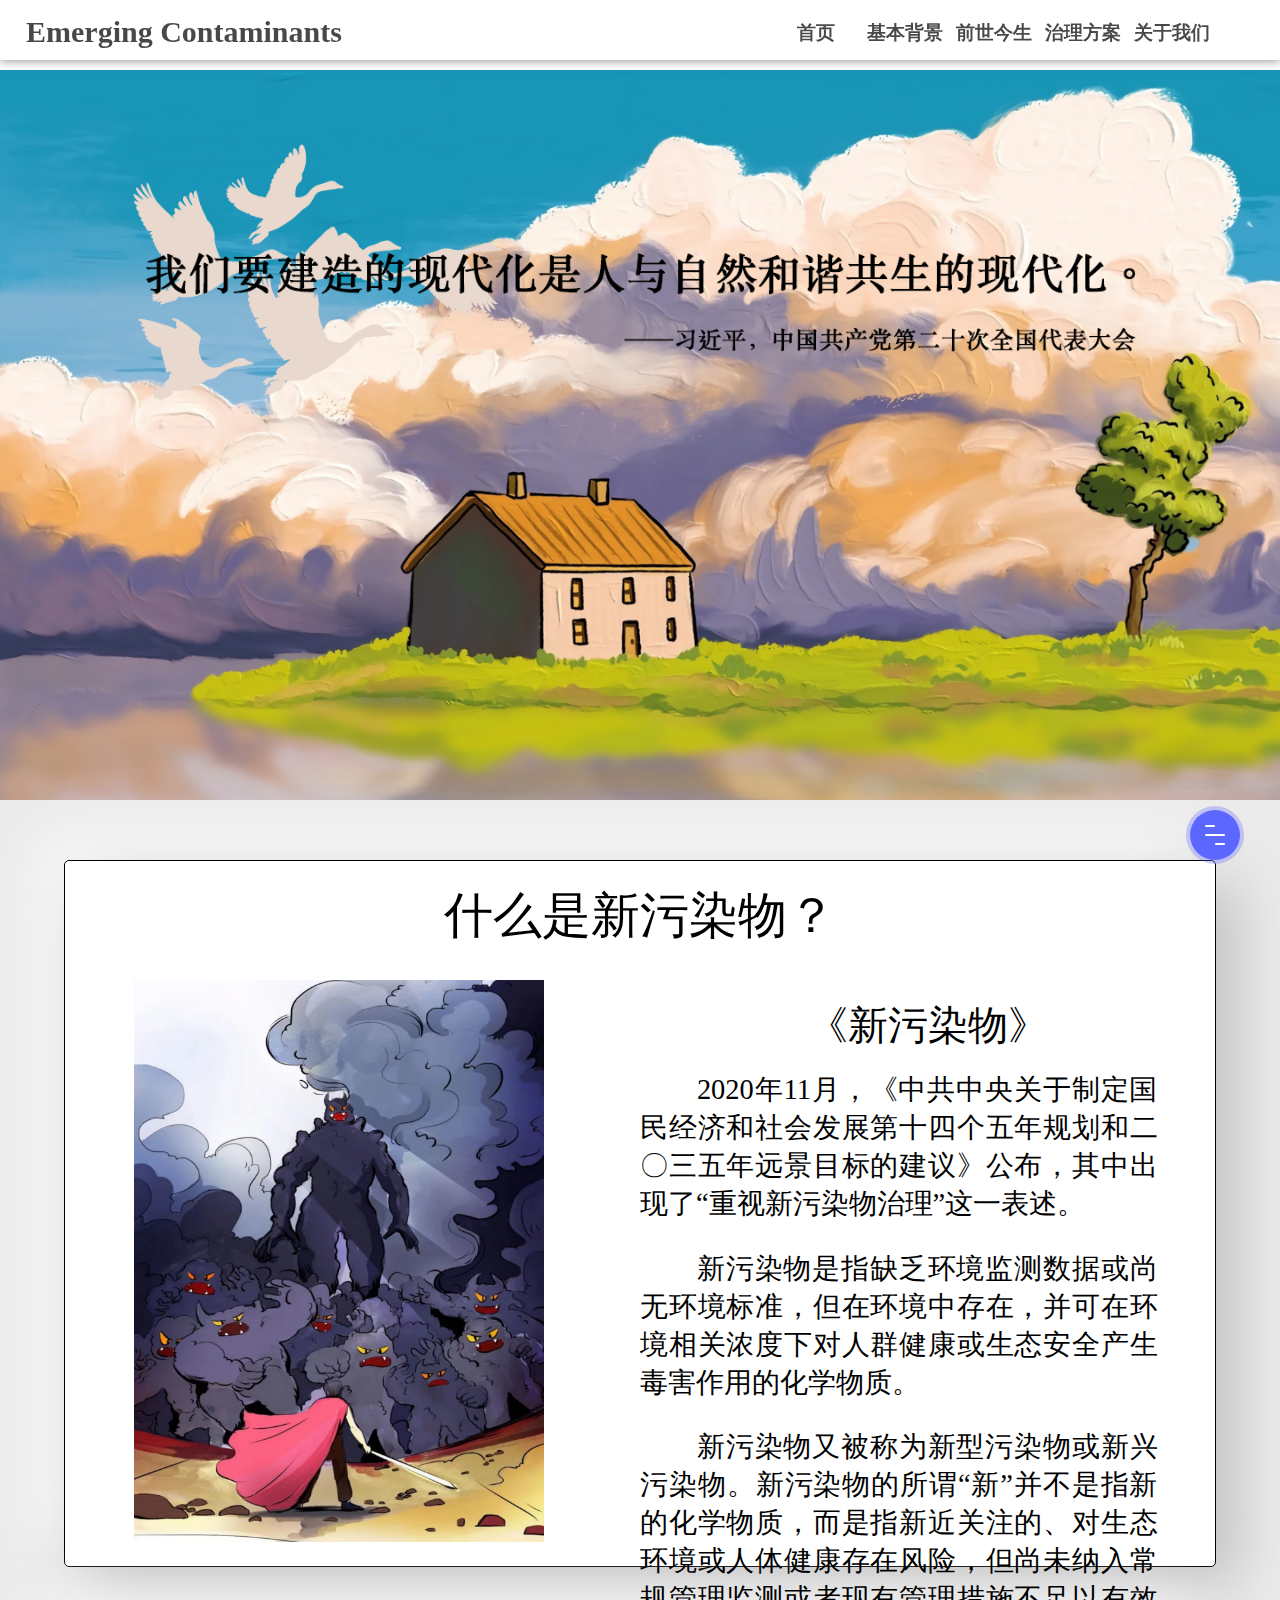
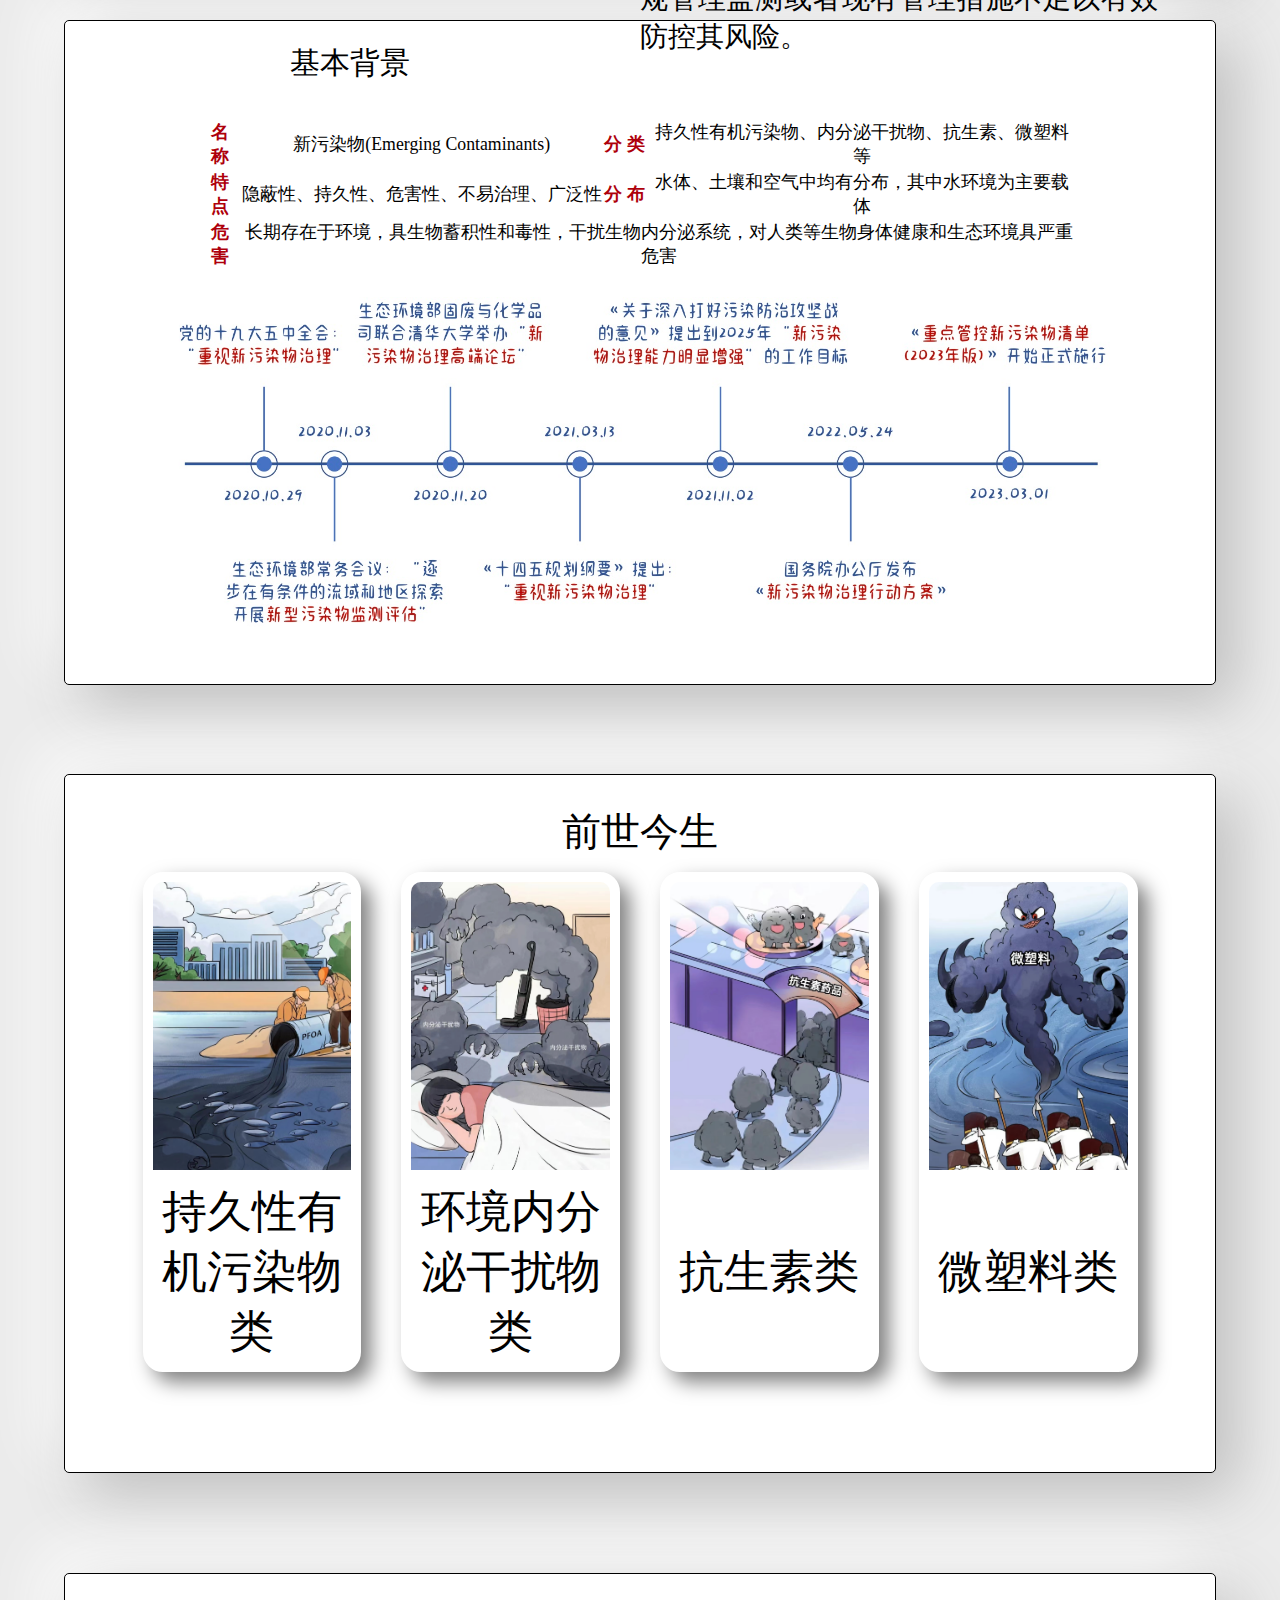
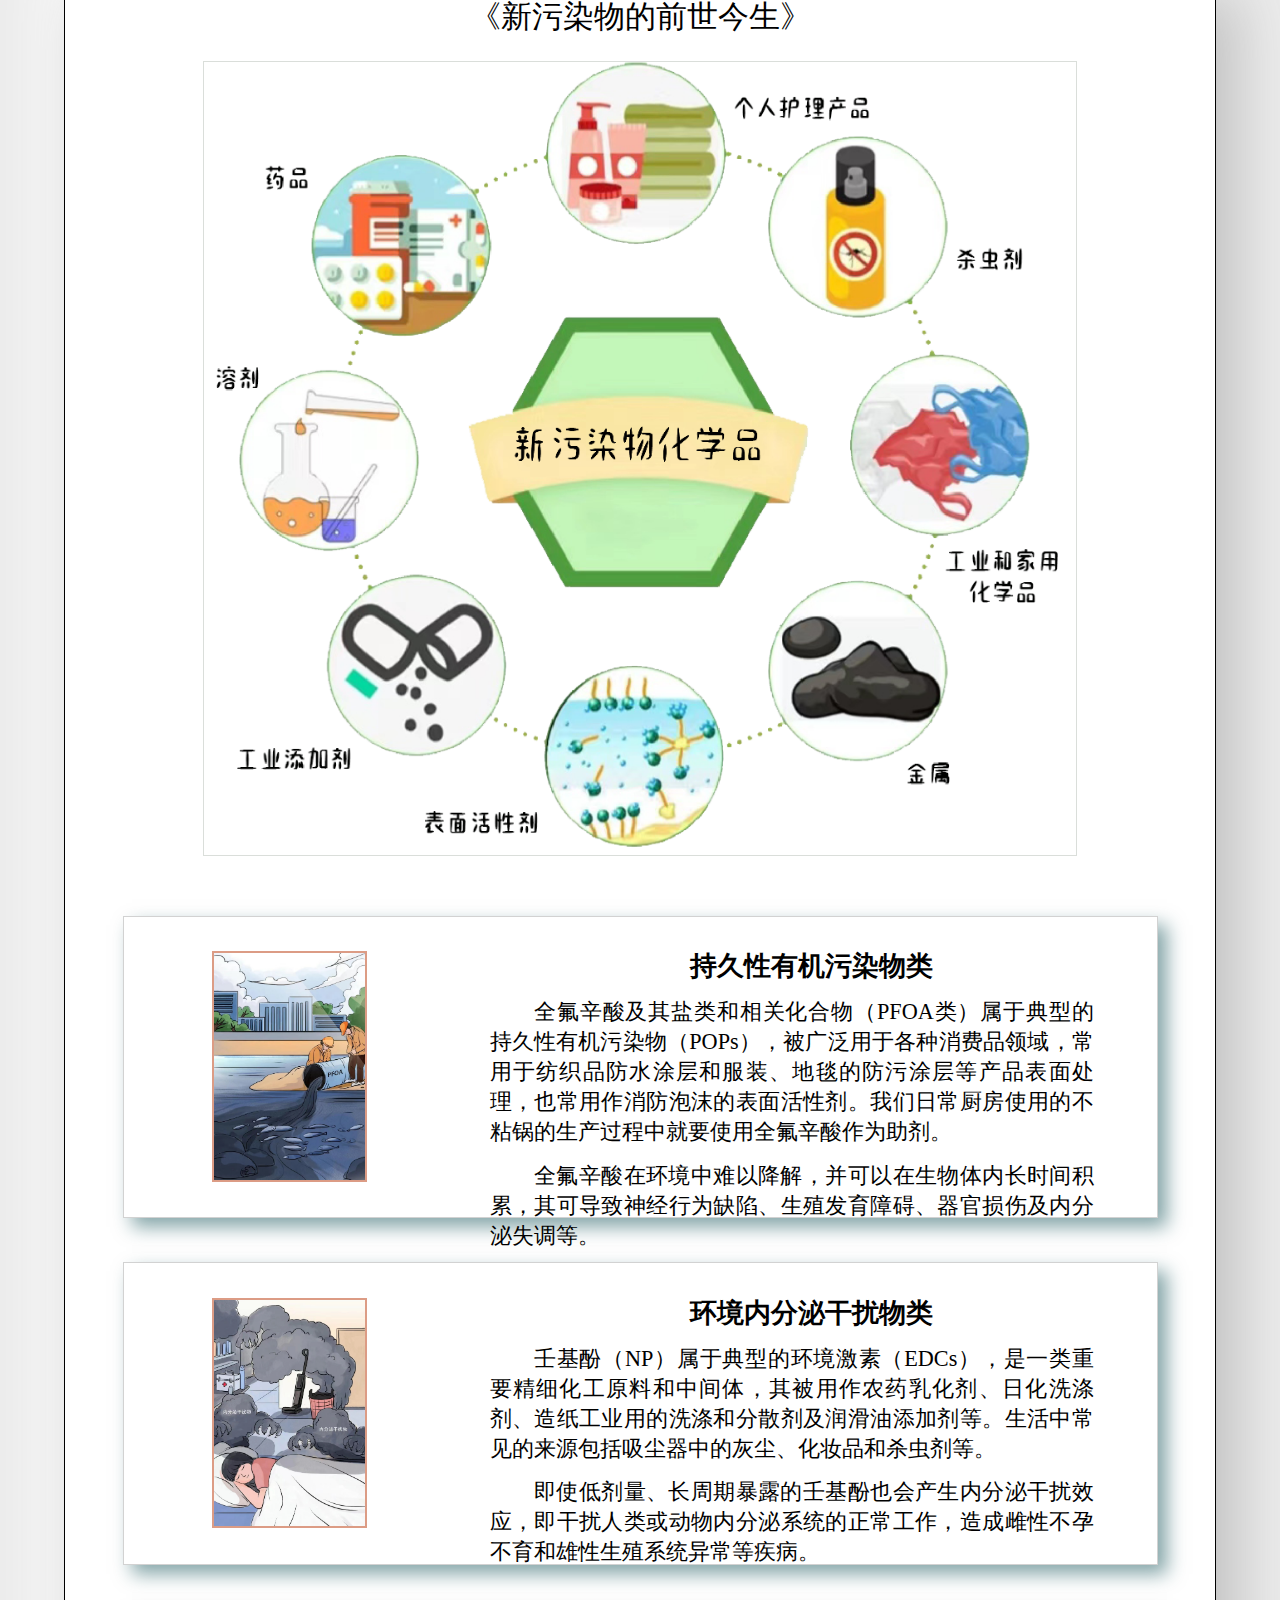
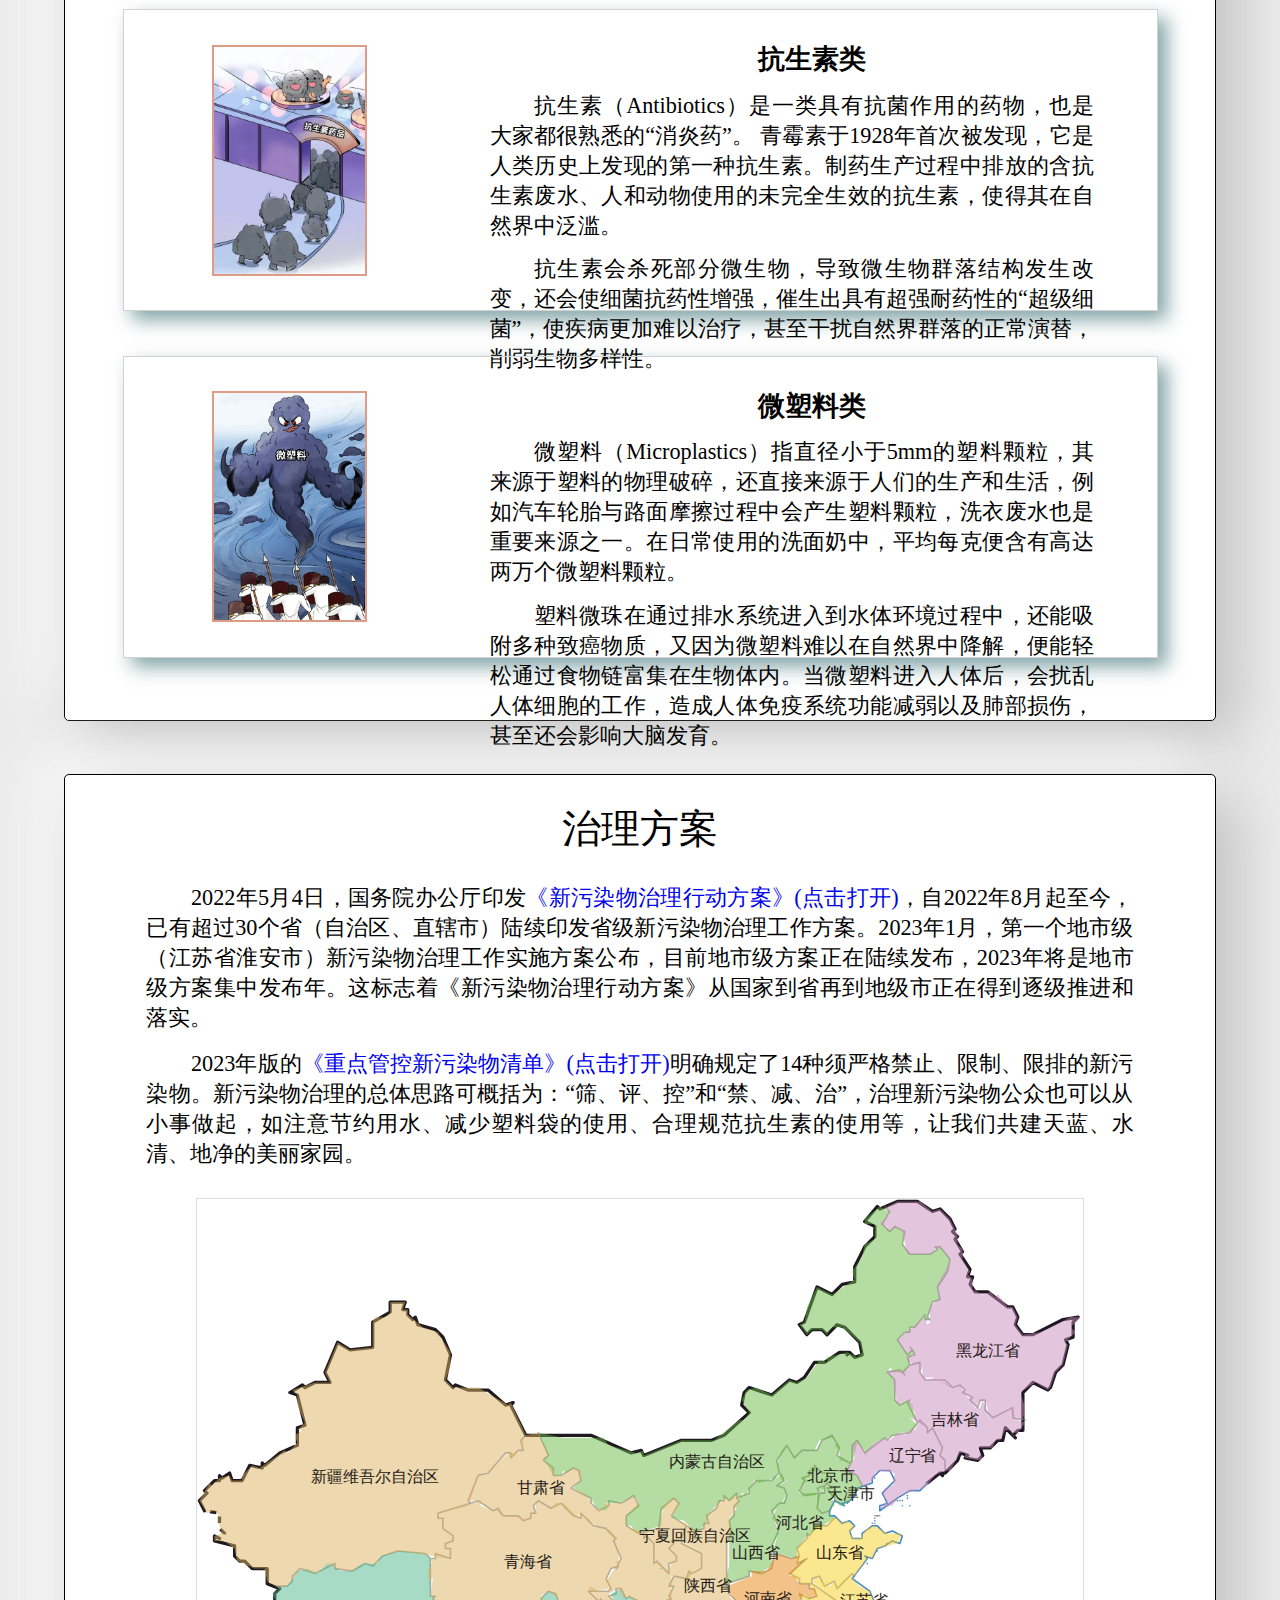
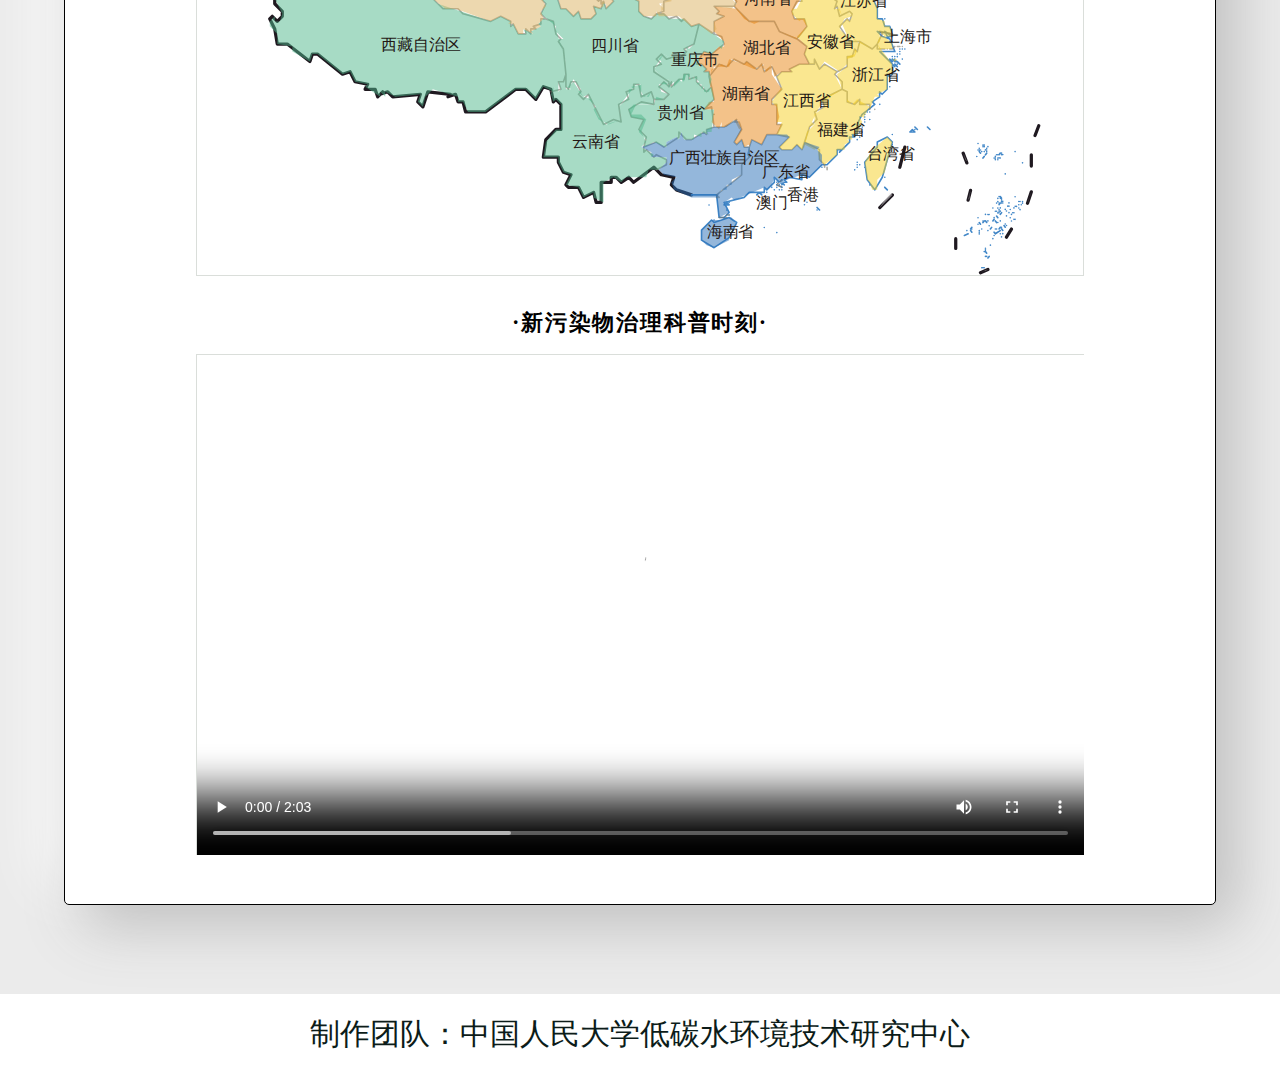
==== index.html @ 8f58172c "ECs.dts" ====
<!DOCTYPE html>
<html>
	<head>
		
		<meta charset="utf-8" />
		<title></title>
	</head>
	<body>
		
	</body>
</html>
<!DOCTYPE html>
<html lang="en">

<head>
  <meta charset="UTF-8" />
  <meta name="viewport" content="width=device-width, initial-scale=1.0" />
  <meta http-equiv="X-UA-Compatible" content="ie=edge" />
  <link rel="stylesheet" href="css/style.css">
  <link rel="stylesheet" href="css/sfq.css">
  <link rel="stylesheet" href="css/big_div.css">
  <link rel="stylesheet" href="css/media.css">
  <link rel="stylesheet" href="css/bg.css">
  <link rel="stylesheet" href="css/cban.css">
  <title>2023科普创意大赛参赛作品</title>
  <script src="js/rem.js"></script>
</head>  

<body>
	
	    
  <!-- 导航栏 -->
  <nav>
    <ul class="nav-menu">
      <li><a href="#" id="first">Emerging Contaminants</a></li>
      <li><a href="#">首页</a></li>
      <li><a href="#base">基本背景</a></li>
      <li><a href="#jiaoshe">前世今生</a></li>
      <li><a href="#plot">治理方案</a></li>
      <li><a href="index2.html">关于我们</a></li>
    </ul>
    <div class="burger">
      <div class="top-line"></div>
      <div class="middle-line"></div>
      <div class="bottom-line"></div>
    </div>
  </nav>
  </div>

  <div class="head"></div>
    
  </div>
 <!-- 观察窗口，宽高和一张图片一致s
    <div id="show" onmouseover="stopRolling()" onmouseout="startRolling()">
     <div id="dots">
      <div id="dot1" class="dot">1</div>
      <div id="dot2" class="dot">2</div>
      
     </div>
     <div id="content">
      <div id="d1"></div>
      <div id="d2"></div>
      
     </div>
    </div> -->

  <!-- 大尺寸盒子 -->
  <div class="big_div big_div_004">
    <div class="kong"></div>
    <div class="title">什么是新污染物？</div>
    <div class="img">
      <img src="img/a xsy.jpg" alt="">
    </div>
    <div class="you"><span>《新污染物》</span>
      <p>2020年11月，《中共中央关于制定国民经济和社会发展第十四个五年规划和二〇三五年远景目标的建议》公布，其中出现了“重视新污染物治理”这一表述。</p>
      <p>新污染物是指缺乏环境监测数据或尚无环境标准，但在环境中存在，并可在环境相关浓度下对人群健康或生态安全产生毒害作用的化学物质。</p>
      <p>新污染物又被称为新型污染物或新兴污染物。新污染物的所谓“新”并不是指新的化学物质，而是指新近关注的、对生态环境或人体健康存在风险，但尚未纳入常规管理监测或者现有管理措施不足以有效防控其风险。</p>
      
    </div>
    <div class="kong"></div>
  </div>

  <!-- 基本背景 -->
  <div class="big_div " id="base">
    <span>基本背景</span>
    <table id="tfhover" class="tfhover" border="0" >
      <tr background-color="white">
        <td class="blue"><b>名 称</b></td>
        <td>新污染物(Emerging Contaminants)</td>
        <td class="blue"><b>分 类</b></td>
        <td>持久性有机污染物、内分泌干扰物、抗生素、微塑料等</td>
      </tr>
      <tr>
        <td class="blue"><b>特 点</b></td>
        <td>隐蔽性、持久性、危害性、不易治理、广泛性</td>
        <td class="blue"><b>分 布</b></td>
        <td>水体、土壤和空气中均有分布，其中水环境为主要载体</td>
      </tr>
      <tr>
        <td class="blue"><b>危 害</b></td>
        <td colspan="3">长期存在于环境，具生物蓄积性和毒性，干扰生物内分泌系统，对人类等生物身体健康和生态环境具严重危害</td>
		<td></td>
		<td></td>
      </tr>
    </table>
	<style type="text/css">
		table .blue{
			color: rgb(174, 0, 11);
		}
	</style>
	<div class="banner">
	  <img src="imgg/xinjeitu.jpg" alt="">
	</div>
  </div>

  <div class="big_div  big_div_001 " id="jiaoshe">
    <p id="title">前世今生</p>
    <div class="shell">
      <div class="box">
        <img src="imgg/PFOA.png" title="持久性有机污染物类">
        <span>持久性有机污染物类</span>
      </div>
      <div class="box">
        <img src="imgg/NP.png" title="环境内分泌干扰物类">
        <span>环境内分泌干扰物类</span>
      </div>
      <div class="box">
        <img src="imgg/kss.png" title="抗生素类">
        <span>抗生素类</span>
      </div>
      <div class="box">
        <img src="imgg/wsly.png" title="微塑料类">
        <span>微塑料类</span>
      </div>
    </div>
  </div>
  <!-- 小尺寸盒子-->
  <div class="big_div big_div_003">
    <div class="kong"></div>
    <div class="title">新污染物</div>
    <div class="img"><img src="imgg/ico1.png" alt=""></div>
    <span>什么是新污染物？</span>
    <p>联合国教科文组织：新污染物可以广义地理解为任何合成的或天然存在的化学物质或微生物，它们在环境中通常不被检测或管理，具有潜在的已知或可疑的生态和人体健康不利影响。</p>
    <p>从改善生态环境质量和环境风险管理的角度看：新污染物是指那些具有生物毒性、环境持久性、生物累积性等特征，进入环境后对生态环境或者人体健康存在较大风险，但尚未纳入环境管理或者现有管理措施不足的有毒有害化学物质。</p>
    <div class="kong"></div>
  </div>

  <div class="big_div big_div_003">
    <div class="kong"></div>
    <div class="title" id="zzjs">主要特点</div>
    <div class="img"><img src="imgg/ico2.png" alt=""></div>
    <span>环境危害性/风险隐蔽性</span>
    <p>新污染物对器官、神经、生殖、发育等方面都存在危害，其生产和使用往往与人类的生活息息相关，对生态环境和人体健康存在较大风险。</p>
    <p>多数新污染物的短期危害并不明显，一旦发现其危害性是，它们可能已经通过各种途径进入到环境中了。</p>
    <div class="img"><img src="imgg/ico6.png" alt=""></div>
    <span>环境持久性/来源广泛性</span>
    <p>新污染物大多具有生物累积性的特征，且在环境中难以降解，在生态系统中易于富集，可长期蓄积在环境中和生物体内，能够随着空气、水流长距离迁移或顺着食物链扩散。</p>
    <p>我国是化学物质生产使用大国，在产在用的化学物质多达数万种，且还在以每年上千种的速度增加，其生产消费都可能存在环境排放。</p>
    <div class="img"><img src="imgg/ico4.png""></div>
    <span>治理复杂性</span>
	<p>对于具有持久性和生物累积性的新污染物，即使是以低剂量排放到环境，也可能危害环境、生物和人体健康，对治理程度要求高。</p>
	<p>新污染物涉及行业众多，产业链长，迁移转化机理研究难度大导致治理困难，需多部门跨领域协同治理，实施全生命周期环境风险管控。</p>
    <div class="kong"></div>
    <div class="kong"></div>
    <div class="kong"></div>
  </div>

  <div class="big_div big_div_003">
    <div class="kong"></div>
    <div class="title" id="gylm">管控清单</div>
    <div class="img"><img src="imgg/qingdan.png" alt=""></div>
    <span>重点管控新污染物清单(2023年版)</span>
    <div class="kong"></div>
  </div>

  <div class="big_div big_div_002">
    <div class="title" id="jsjs">《新污染物的前世今生》</div>
	<div class="guide">
	  <img src="imgg/Qqianshi.png" alt="">
	</div>
    <div class="small-box">
      <div class="box-left">
        <img src="imgg/PFOA.png" alt="">
      </div>
      <div class="box-right">
        <span>持久性有机污染物类</span>
        <p>全氟辛酸及其盐类和相关化合物（PFOA类）属于典型的持久性有机污染物（POPs），被广泛用于各种消费品领域，常用于纺织品防水涂层和服装、地毯的防污涂层等产品表面处理，也常用作消防泡沫的表面活性剂。我们日常厨房使用的不粘锅的生产过程中就要使用全氟辛酸作为助剂。</p>
        <p>全氟辛酸在环境中难以降解，并可以在生物体内长时间积累，其可导致神经行为缺陷、生殖发育障碍、器官损伤及内分泌失调等。</p>
      </div>
    </div>

    <div class="small-box">
      <div class="box-left">
        <img src="imgg/NP.png" alt="">

      </div>
      <div class="box-right">
        <span>环境内分泌干扰物类</span>

        <p>壬基酚（NP）属于典型的环境激素（EDCs），是一类重要精细化工原料和中间体，其被用作农药乳化剂、日化洗涤剂、造纸工业用的洗涤和分散剂及润滑油添加剂等。生活中常见的来源包括吸尘器中的灰尘、化妆品和杀虫剂等。</p>
        <p>即使低剂量、长周期暴露的壬基酚也会产生内分泌干扰效应，即干扰人类或动物内分泌系统的正常工作，造成雌性不孕不育和雄性生殖系统异常等疾病。</p>
      </div>
    </div>

    <div class="small-box">
      <div class="box-left">
        <img src="imgg/kss.png" alt="">

      </div>
      <div class="box-right">
        <span>抗生素类</span>

        <p>抗生素（Antibiotics）是一类具有抗菌作用的药物，也是大家都很熟悉的“消炎药”。 青霉素于1928年首次被发现，它是人类历史上发现的第一种抗生素。制药生产过程中排放的含抗生素废水、人和动物使用的未完全生效的抗生素，使得其在自然界中泛滥。</p>
        <p>抗生素会杀死部分微生物，导致微生物群落结构发生改变，还会使细菌抗药性增强，催生出具有超强耐药性的“超级细菌”，使疾病更加难以治疗，甚至干扰自然界群落的正常演替，削弱生物多样性。</p>
      </div>
    </div>

    <div class="small-box">
      <div class="box-left">
        <img src="imgg/wsly.png" alt="">
      </div>
      <div class="box-right">
        <span>微塑料类</span>
        <p>微塑料（Microplastics）指直径小于5mm的塑料颗粒，其来源于塑料的物理破碎，还直接来源于人们的生产和生活，例如汽车轮胎与路面摩擦过程中会产生塑料颗粒，洗衣废水也是重要来源之一。在日常使用的洗面奶中，平均每克便含有高达两万个微塑料颗粒。</p>
        <p>塑料微珠在通过排水系统进入到水体环境过程中，还能吸附多种致癌物质，又因为微塑料难以在自然界中降解，便能轻松通过食物链富集在生物体内。当微塑料进入人体后，会扰乱人体细胞的工作，造成人体免疫系统功能减弱以及肺部损伤，甚至还会影响大脑发育。</p>
      </div>
    </div>

    
    <div class="kong"></div>
  </div>


  <!-- 治理方案部份 -->
  <div class="big_div" id="plot">
    <span id="title">治理方案</span>
    <div>
		<p>
		  2022年5月4日，国务院办公厅印发<a href="https://www.gov.cn/zhengce/content/2022-05/24/content_5692059.htm">《新污染物治理行动方案》(点击打开)</a>，自2022年8月起至今，已有超过30个省（自治区、直辖市）陆续印发省级新污染物治理工作方案。2023年1月，第一个地市级（江苏省淮安市）新污染物治理工作实施方案公布，目前地市级方案正在陆续发布，2023年将是地市级方案集中发布年。这标志着《新污染物治理行动方案》从国家到省再到地级市正在得到逐级推进和落实。
		</p>
		<p>
		  2023年版的<a href="http://big5.mee.gov.cn/gate/big5/www.mee.gov.cn/gzk/gz/202212/P020230111617948128254.pdf">《重点管控新污染物清单》(点击打开)</a>明确规定了14种须严格禁止、限制、限排的新污染物。新污染物治理的总体思路可概括为：“筛、评、控”和“禁、减、治”，治理新污染物公众也可以从小事做起，如注意节约用水、减少塑料袋的使用、合理规范抗生素的使用等，让我们共建天蓝、水清、地净的美丽家园。
		  <!-- 上海市https://www.shanghai.gov.cn/nw12344/20230214/fd5df4e3db224260917365e5b9a5a733.html
		  江苏省http://www.jiangsu.gov.cn/art/2022/12/13/art_84418_10705549.html
		  浙江省https://www.zj.gov.cn/art/2023/1/18/art_1229017139_2455261.html
		  山东省http://www.shandong.gov.cn/art/2023/2/7/art_267492_43642.html
		  安徽省https://sthjt.ah.gov.cn/public/21691/121326911.html
		  江西省http://www.jiangxi.gov.cn/art/2023/1/5/art_4969_4317007.html
		  福建省http://www.fujian.gov.cn/zwgk/zxwj/szfbgtwj/202301/t20230106_6088041.htm
		  广东省http://www.gd.gov.cn/zwgk/wjk/qbwj/yfb/content/post_4133140.html
		  广西壮族自治区http://www.gxzf.gov.cn/zfwj/zzqrmzfbgtwj_34828/2022ngzbwj/t13319052.shtml
		  海南省https://www.hainan.gov.cn/hainan/szfbgtwj/202211/8d243feaa9c0412896b099dd2b6fe0a8.shtml
		  北京市https://www.beijing.gov.cn/zhengce/zfwj/202305/t20230516_3104666.html
		  天津市https://www.tj.gov.cn/zwgk/szfwj/tjsrmzfbgt/202301/t20230104_6068883.html
		  河北省http://www.hebei.gov.cn/shoujiapp/15087087/15087139/15434586/index.html
		  山西省https://www.shanxi.gov.cn/zfxxgk/zfxxgkzl/fdzdgknr/lzyj/szfbgtwj/202212/t20221216_7620288.shtml
		  内蒙古自治区https://www.nmg.gov.cn/zwgk/zfxxgk/zfxxgkml/zzqzfjbgtwj/202303/t20230301_2264494.html
		  河南省https://www.henan.gov.cn/2023/01-31/2681679.html
		  湖北省http://www.hubei.gov.cn/zfwj/ezbh/202304/t20230411_4619698.shtml
		  湖南省http://sthjt.hunan.gov.cn/sthjt/xxgk/zcfg/gfxwj/202301/t20230112_29181092.html
		  重庆市https://sthjj.cq.gov.cn/hdjl_249/myzj/202212/t20221201_11349230_wap.html
		  四川省https://www.sc.gov.cn/10462/zfwjts/2022/12/27/9f4643cc25cc4f06a54d0845153445f3.shtml
		  贵州省https://sthj.guizhou.gov.cn/zwgk/zcwj/tjwj/202301/t20230110_77893241.html
		  云南省https://www.yn.gov.cn/zwgk/zcwj/zxwj/202212/t20221212_251664.html
		  西藏自治区http://www.xizang.gov.cn/zwgk/xxfb/zbwj/202301/t20230129_339016.html
		  辽宁省https://www.ln.gov.cn/web/hdjl/yjzj/zfwj/2023032815043478280/
		  吉林省http://xxgk.jl.gov.cn/szf/gkml/202301/t20230109_8657217.html
		  黑龙江省https://hlj.gov.cn/hlj/c108381/202212/c00_31454471.shtml
		  陕西省http://www.shaanxi.gov.cn/zfxxgk/zcwjk/szf_14998/qtwj/202211/t20221116_2264918.html
		  甘肃省http://www.gansu.gov.cn/gsszf/c100055/202301/43937075.shtml?fLEvYk0FzGXg=1688181245821
		  青海省http://www.qinghai.gov.cn/xxgk/xxgk/fd/zfwj/202301/t20230116_191617.html
		  宁夏回族自治区https://www.nx.gov.cn/zwgk/qzfwj/202301/t20230104_3902772.html
		  新疆维吾尔自治区http://www.xinjiang.gov.cn/xinjiang/c112545/202302/b6da4becefc143c796bfa73979df50d9.shtml -->
		</p>
		<!-- <img src="imgg/zgsfzgsf.svg" alt="" title="zgsf"> -->
		<img src="imgg/zgsfzgsf.svg" usemap="#province" width="900" alt="">
		<map name="#province">
		    <area target="_blank" alt="Shanghai" title="Shanghai" href="https://www.shanghai.gov.cn/nw12344/20230214/fd5df4e3db224260917365e5b9a5a733.html" coords="772,494,792,512" shape="rect">
		    <area target="_blank" alt="Jiangsu" title="Jiangsu" href="http://www.jiangsu.gov.cn/art/2022/12/13/art_84418_10705549.html" coords="731,435,772,498" shape="rect">
		    <area target="_blank" alt="Zhejiang" title="Zhejiang" href="https://www.zj.gov.cn/art/2023/1/18/art_1229017139_2455261.html" coords="759,539,27" shape="circle">
		    <area target="_blank" alt="Shandong" title="Shandong" href="http://www.shandong.gov.cn/art/2023/2/7/art_267492_43642.html" coords="723,399,36" shape="circle">
		    <area target="_blank" alt="Anhui" title="Anhui" href="https://sthjt.ah.gov.cn/public/21691/121326911.html" coords="685,459,728,522" shape="rect">
		    <area target="_blank" alt="Jiangxi" title="Jiangxi" href="http://www.jiangxi.gov.cn/art/2023/1/5/art_4969_4317007.html" coords="663,534,701,589" shape="rect">
		    <area target="_blank" alt="Fujian" title="Fujian" href="http://www.fujian.gov.cn/zwgk/zxwj/szfbgtwj/202301/t20230106_6088041.htm" coords="725,598,24" shape="circle">
		    <area target="_blank" alt="Guangdong" title="Guangdong" href="http://www.gd.gov.cn/zwgk/wjk/qbwj/yfb/content/post_4133140.html" coords="624,624,689,660" shape="rect">
		    <area target="_blank" alt="Guangxi" title="Guangxi" href="http://www.gxzf.gov.cn/zfwj/zzqrmzfbgtwj_34828/2022ngzbwj/t13319052.shtml" coords="577,638,35" shape="circle">
		    <area target="_blank" alt="Hainan" title="Hainan" href="https://www.hainan.gov.cn/hainan/szfbgtwj/202211/8d243feaa9c0412896b099dd2b6fe0a8.shtml" coords="589,718,15" shape="circle">
		    <area target="_blank" alt="Beijing" title="Beijing" href="https://www.beijing.gov.cn/zhengce/zfwj/202305/t20230516_3104666.html" coords="699,322,12" shape="circle">
		    <area target="_blank" alt="Tianjin" title="Tianjin" href="https://www.tj.gov.cn/zwgk/szfwj/tjsrmzfbgt/202301/t20230104_6068883.html" coords="716,341,12" shape="circle">
		    <area target="_blank" alt="Hebei" title="Hebei" href="http://www.hebei.gov.cn/shoujiapp/15087087/15087139/15434586/index.html" coords="659,333,691,384" shape="rect">
		    <area target="_blank" alt="Shanxi" title="Shanxi" href="https://www.shanxi.gov.cn/zfxxgk/zfxxgkzl/fdzdgknr/lzyj/szfbgtwj/202212/t20221216_7620288.shtml" coords="611,333,648,414" shape="rect">
		    <area target="_blank" alt="Neimenggu" title="Neimenggu" href="https://www.nmg.gov.cn/zwgk/zfxxgk/zfxxgkml/zzqzfjbgtwj/202303/t20230301_2264494.html" coords="444,251,661,328" shape="rect">
		    <area target="_blank" alt="Henan" title="Henan" href="https://www.henan.gov.cn/2023/01-31/2681679.html" coords="649,449,33" shape="circle">
		    <area target="_blank" alt="Hubei" title="Hubei" href="http://www.hubei.gov.cn/zfwj/ezbh/202304/t20230411_4619698.shtml" coords="597,484,672,530" shape="rect">
		    <area target="_blank" alt="Hunan" title="Hunan" href="http://sthjt.hunan.gov.cn/sthjt/xxgk/zcfg/gfxwj/202301/t20230112_29181092.html" coords="590,537,647,601" shape="rect">
		    <area target="_blank" alt="Chongqing" title="Chongqing" href="https://sthjj.cq.gov.cn/hdjl_249/myzj/202212/t20221201_11349230_wap.html" coords="555,524,26" shape="circle">
		    <area target="_blank" alt="Sichuan" title="Sichuan" href="https://www.sc.gov.cn/10462/zfwjts/2022/12/27/9f4643cc25cc4f06a54d0845153445f3.shtml" coords="468,512,48" shape="circle">
		    <area target="_blank" alt="Guizhou" title="Guizhou" href="https://sthj.guizhou.gov.cn/zwgk/zcwj/tjwj/202301/t20230110_77893241.html" coords="546,580,29" shape="circle">
		    <area target="_blank" alt="Yunnan" title="Yunnan" href="https://www.yn.gov.cn/zwgk/zcwj/zxwj/202212/t20221212_251664.html" coords="452,621,44" shape="circle">
		    <area target="_blank" alt="Xizang" title="Xizang" href="http://www.xizang.gov.cn/zwgk/xxfb/zbwj/202301/t20230129_339016.html" coords="108,450,335,555" shape="rect">
		    <area target="_blank" alt="Liaoning" title="Liaoning" href="https://www.ln.gov.cn/web/hdjl/yjzj/zfwj/2023032815043478280/" coords="798,294,42" shape="circle">
		    <area target="_blank" alt="Jilin" title="Jilin" href="http://xxgk.jl.gov.cn/szf/gkml/202301/t20230109_8657217.html" coords="863,250,34" shape="circle">
		    <area target="_blank" alt="Heilongjiang" title="Heilongjiang" href="https://hlj.gov.cn/hlj/c108381/202212/c00_31454471.shtml" coords="885,159,57" shape="circle">
		    <area target="_blank" alt="Shaanxi" title="Shaanxi" href="http://www.shaanxi.gov.cn/zfxxgk/zcwjk/szf_14998/qtwj/202211/t20221116_2264918.html" coords="557,377,593,472" shape="rect">
		    <area target="_blank" alt="Gansu" title="Gansu" href="http://www.gansu.gov.cn/gsszf/c100055/202301/43937075.shtml?fLEvYk0FzGXg=1688181245821" coords="373,315,44" shape="circle">
		    <area target="_blank" alt="Qinghai" title="Qinghai" href="http://www.qinghai.gov.cn/xxgk/xxgk/fd/zfwj/202301/t20230116_191617.html" coords="371,411,51" shape="circle">
		    <area target="_blank" alt="Ningxia" title="Ningxia" href="https://www.nx.gov.cn/zwgk/qzfwj/202301/t20230104_3902772.html" coords="516,360,541,410" shape="rect">
		    <area target="_blank" alt="Xinjiang" title="Xinjiang" href="http://www.xinjiang.gov.cn/xinjiang/c112545/202302/b6da4becefc143c796bfa73979df50d9.shtml" coords="200,287,120" shape="circle">
		</map>
		<p> </p>
		<h4>·新污染物治理科普时刻·</h4>
		
		
	</div>
		<div class="video">
			<video src="imgg/ec_video.mp4" controls autoplay></video>
		</div>
		
  </div>

  <!-- 侧边按钮部份 -->
  <div class="menu-box">
    <!-- 图标按钮 -->
    <div class="menu-button">
      <div class="line-box">
        <div class="line"></div>
        <div class="line"></div>
        <div class="line"></div>
      </div>
    </div>
    <!-- 菜单列表 -->
    <ul class="menu-list">
      <li><i class="fa fa-clone"></i><span><a href="#base">基本背景</a></span></li>
      <li><i class="fa fa-share-square-o"></i><span><a href="#jiaoshe">前世今生</a></span></li>
      <li><i class="fa fa-trash-o"></i><span><a href="#plot">治理方案</a></span></li>
      <li><i class="fa fa-sliders"></i><span><a href="#">回到顶部</a></span></li>
    </ul>
  </div>

  <!-- footer部份 -->
  <footer>
    <p class="footer">制作团队：中国人民大学低碳水环境技术研究中心</p>
  </footer>

  <!-- 添加js文件 -->
  <script src="js/nav.js" type="text/javascript"></script>
  <script src="js/bg.js" type="text/javascript"></script>
  <script src="js/cban.js" type="text/javascript"></script>
  <script>
    var ul = document.querySelector('.nav-menu')
    var a = ul.querySelectorAll('li a')
    console.dir(a)
    window.addEventListener('resize', function (e) {
      if (window.innerWidth < 575) {
        for (let i = 0; i < a.length; i++) {
          a[1].innerText = '新污染物'
          a[2].innerText = '主要特点'
          a[3].innerText = '管控清单'
          a[4].innerText = '前世今生'
          a[5].innerText = '关于我们'
          a[2].href = '#zzjs'
          a[3].href = '#gylm'
          a[4].href = '#jsjs'
        }
      } else {
        for (let i = 0; i < a.length; i++) {
          a[1].innerText = '首页'
          a[2].innerText = '基本背景'
          a[3].innerText = '前世今生'
          a[4].innerText = '治理方案'
          a[2].href = '#base'
          a[3].href = '#jiaoshe'
          a[4].href = '#plot'
        }
      }
    })
  </script>
</body>

</html>
---- css/style.css ----
* {
  margin: 0;
  padding: 0;
  box-sizing: border-box;
  font-family: "PingFang SC", "Microsoft Yahei", sans-serif;
  text-decoration: none;
  scroll-behavior: smooth;
  font-family: 'totoro' !important;
}

@font-face {
  font-family: 'totoro';
  src: url(../font/all.ttf);
}

@font-face {
  font-family: 'footer';
  src: url(../font/footer.ttf);
}

a:hover {
  transform: scale(1.05);
  -webkit-box-reflect: below 1px linear-gradient(transparent, rgba(0, 0, 0, 0.3));
}

a:active {
  color: #b000ff;
}

a:visited {
  color: rgb(255 0 0);
}

span:hover {
  transform: scale(1.05);
}

html {
	font-size: 16px;
	
}

body {
  width: 100%;
  height: 100vh;
  font-size: 1.5625rem;
  background-image: url(../img/bg.png);
  background-size: contain;
  background-repeat: no-repeat;
  background-color: rgb(227 227 227 / 70%);
  overflow-x: hidden;
}


tr {
  font-size: 1.25rem;
}

#title {
  
  color: rgb(0, 0, 0) !important;
  font-size: 2.75rem !important;
  font-weight: 500 !important;
  margin-bottom: 0.9375rem;
}

footer {
  /* position: absolute; */
  width: 100%;
  height: 80px;
  background-color: white;
  /* bottom: 0; */
}

.footer {
  margin: auto;
  width: fit-content;
  /*实现div居中，宽度自适应 */
  line-height: 5rem;
  /* position: absolute;
  top: 20px;
  right: 31vw; */
  color: rgb(12, 28, 25);
  font-size: 1.25rem;
  font-family: '楷体';
}

.head {
  position: absolute;
  top: 0;
  width: 100%;
  height: 70px;
  background-color: white;
}

nav {
  position: absolute;
  position: sticky;
  z-index: 100011111;
  top: 0;
  left: 0;
  right: 0;
  display: flex;
  align-items: center;
  justify-content: flex-end;
  /* 左右padding */
  padding: 0 5vw;
  height: 60px;
  background-color: rgba(255, 255, 255, 0.445);
  box-shadow: 0 0 10px rgb(0 0 0 / 50%);
}


#first {
  position: absolute;
  left: 26px;
  font-family: '华文行楷';
  font-weight: 900;
  font-size: 1.5625rem;
}

#jiaoshe {
  margin-top: 6.25rem !important;
}

.nav-menu {
  /* 占令一半宽度 */
  flex: 1;
  display: flex;
  justify-content: space-around;

  /* 最宽550px */
  max-width: 37.5rem;
}

.nav-menu li {
  width: 40%;
  list-style: none;
  color: #dadbdd;
  font-size: 1.875rem;
  font-weight: 600;
  text-align: center;
}

.nav-menu li a {
  color: rgba(0, 0, 0, 0.716);
}

.burger div {
  /* 设置汉堡按钮三层条 */
  width: 1.5625rem;
  height: 0.1875rem;
  background-color: #dadbdd;
  margin: 0.25rem;
}

.burger {
  display: none;
}



.banner {
	
	margin: 1.25rem auto;
}
.banner img{
	width: 85%;
	height: 85%;
	margin: 0 0.625rem 0.625rem 0.625rem;
}

.big_div_001 p {
  font-size: 2.8125rem;
  font-family:'totoro' !important;
  src: url(../font/all.ttf);
  margin-top: 1.25rem;
  margin-bottom: 0;
}

.big_div_002 {
  display: block;
  width: 100%;
  margin-top: 6.25rem;
}

.guide  {
	margin: 1.25rem auto;
}

.guide img{
	width: 76%;
	height: 64%;
	margin: 1.875rem 0.625rem 0.625rem 0.625rem;
	border: 0.5px solid rgb(218, 222, 218);
}

.big_div_002 .kong{
  height: 3.125rem;
}

.big_div_002 .title {
  position: relative;
  top: 1.5625rem;
  font-size: 2.1875rem;
}

.box-left {
  position: absolute;
  width: 15%;
  left: 6.25rem;
  top: -40px;
  margin-top: 3.125rem !important;
}

.box-left img {
  margin-top: 1.875rem;
  margin-bottom: 0.625rem;
  border: 0.125rem solid rgb(220, 156, 133);
  width: 100%;
  height: 100%;
}

.box-right span {
  color: black;
  margin-top: 0.625rem;
  font-size: 1.875rem;
  font-weight: 600;
}

.box-right {
  position: absolute;
  right: 0.625rem;
  top: 2.1875rem;
  width: 65%;
}

.box-right p {
  margin-left: 0.9375rem !important;
  width: 90%;
  text-indent: 2em;
  text-align: justify;
  font-size: 1.5625rem !important;
  font-family: 'totoro';
  color: black;
  margin-top: 0.9375rem !important;
}

.small-box {
  border: 0.0625rem solid rgb(210, 210, 210);
  position: relative;
  width: 90%;
  height: 21.25rem;
  margin: auto;
  margin-top: 3.125rem;
  margin-bottom: 1.25rem;
  box-shadow: 0.625rem 0.625rem 1.25rem rgb(9 75 82 / 50%);
}

.small-box:hover {
  scale: 1.01;
}

.big_div_003 {
  display: none;
}

.big_div_003>.title {
  margin-top: 1.25rem;
  margin-bottom: 0;
}

.big_div_003>.img img {
  margin-top: -5px;
  margin-bottom: 0.625rem;
}

.big_div_004 {
  display: block;
  width: 100%;
  margin-top: 56.25rem !important;
}

.big_div_004>.title {
  font-size: 3.4375rem;
  margin-top: 0.9375rem;
  margin-bottom: 1.5625rem;
}

.big_div_004>.you>span {
  color: black;
  font-size: 2.8125rem;
  text-align: justify;
}

.big_div_004>.you>p {
  margin: 1.25rem 3.125rem 1.25rem 0;
  width: 90%;
  text-indent: 2em !important;
  text-align: justify;
  color: black;
  font-size: 2rem;
  margin-bottom: 1.875rem;
  margin-top: 1.25rem;
}

.big_div_004>.kong {
  height: 0.625rem;
}

.big_div_004>.img {
  display: inline-block;
  width: 42%;
}

.big_div_004>.img img {
  width: 85%;
  height: 39.5rem;
  overflow: hidden;
  margin-top: 0.625rem;
  margin-bottom: 0.625rem;
}

.big_div_004>.you {
  float: right;
  width: 50%;
  margin-left: 1.875rem;
  margin-bottom: 2.5rem;
  margin-top: 1.875rem;
}


#base {
  padding: 1.5625rem;
  margin-top: 3.75rem;
}

#base p {
  width: 90%;
  text-indent: 2em;
  text-align: start;
  margin: auto;
  margin-top: 1.25rem;
  font-size: 1.875rem;
  color: rgb(0 25 8 / 76%);
  font-family: cursive;
}

#base span {
  font-size: 2.8125rem;
  font-family:'totoro' !important ;
  src: url(../font/all.ttf);
  margin-top: 1.25rem;
}

#base table {
  width: 80%;
  margin: auto;
  margin-top: 1.875rem;
  margin-bottom: 1.875rem;
  border: spacing 0.3125rem 0.5rem;
}

#plot {
  padding: 1.875rem;
  margin-top: 3.75rem;
  margin-bottom: 6.25rem;
}

#plot span {
	font-size: 2.8125rem;
	font-family:'totoro' !important;
	src: url(../font/all.ttf);
	
}

#plot p {
  width: 100%;
  text-indent: 2em;
  text-align: justify;
  margin: auto;
  margin-top: 0.9375rem;
  margin-bottom: 1.125rem;
  font-size: 1.5625rem;
  color: black;
  font-family: cursive;
}

#plot div {
  width: 90%;
  margin: auto;
  margin-top: 1.875rem;
  margin-bottom: 2.5rem;
}

#plot div img {
  width: 62.5rem;
  border: 0.5px solid rgb(218, 222, 218);
  margin-top: 0.9375rem;
  margin-bottom: 0.75rem;
}

#plot h4 {
	text-align: center;
	font-size: 1.5625rem;
	letter-spacing: 0.125rem;
}

#plot video {
	margin: -20px 0;
	width: 62.5rem;
	border: 0.5px solid rgb(218, 222, 218);
}
---- css/sfq.css ----
.shell{
    width: 90%;
    height: 500px;
    display: flex;
    top: 200px;
    margin: 10px auto;
    margin-top: 10px;
    margin-bottom: 100px;
}
.box{
    flex: 1;
    overflow: hidden;
    transition: .5s;
    margin: 0 20px;
    box-shadow: 10px 10px 20px rgba(0, 0, 0, .5);
    border-radius: 20px;
    border: 10px solid #fff;
    background-color: #fff;
}
.box>img{
    width: 100%;
    height: 60%;
    object-fit: cover;
    transition: .5s;
}
.box>span{
    font: 200 45px '优设标题黑';
    text-align: center;
    height: 40%;
    display: flex;
    justify-content: center;
    align-items: center;
}
.box:hover{
    flex-basis: 10%;
}
.box:hover>img{
    width: 100%;
    height: 100%;
}
---- css/big_div.css ----
.big_div {
    width: 90%;
    margin: auto;
    text-align: center;
    border: 1px solid rgb(0, 0, 0);
    margin-top: 100px;
    background-color: rgb(255, 255, 255);
    border-radius: 5px;
    box-shadow: 20px 20px 60px #bebebe,
        -20px -20px 60px #ffffff;
}

.big_div p {
    margin-top: 30px;
    font-size: 40px;
    font-weight: 500;
}
---- css/media.css ----
/* 超小屏幕(<=575px) */
@media screen and (max-width:575px) {
  .head {
    display: none;
  }

  nav {
    position: fixed !important;
  }

  .nav-menu li a {
    font-size: 14px;
  }

  .nav-menu li a:hover {
    color: rgb(88, 224, 255);
    scale: 1.1;
    transition: 2s;
  }

  .burger {
    display: block;
  }

  .footer {
    margin-top: 40px;
    font-size: 15px;
    line-height: 50px;
    font-family: 'footer' !important;
    color: rgb(120 125 241);
  }

  .menu-box {
    display: none;
  }

  /* 小屏幕菜单显示位置为右侧抽屉形式 */
  .nav-menu {
    display: none;
    position: absolute;
    top: 80px;
    right: 0;
    bottom: 0;
    width: 30vw;
    height: 80vw;

    background-color: rgba(99, 123, 155, 0.445);
    flex-direction: column;
    justify-content: flex-start;
    align-items: center;

    /* 动画 */
    transform: translatey(100%);
    transition: 0.4s ease-in-out;
  }

  /* 菜单打开时，滑到初始位置 */
  .nav-menu.open {
    margin-right: 10px;
    display: block;
    transform: translatey(0);
  }

  /* 每个菜单项默认看不到，向右移动20象素 */


  .nav-menu li {
    width: 46% !important;
    /* 上下间距 */
    margin: 5vh;
    transform: translateX(20px);
    opacity: 0;
  }

  /* 汉堡按钮被点开时，设置按钮过渡 */
  .burger.active div {
    transition: 0.3s ease-in-out 0.3s;
  }

  /* 第一条线旋转45度 */
  .burger.active .top-line {
    transform: rotate(45deg) translate(4px, 6px);
  }

  /* 第三条线旋转-45度 */
  .burger.active .bottom-line {
    transform: rotate(-45deg) translate(4px, -6px);
  }

  /* 中间线向右移动并变为透明 */
  .burger.active .middle-line {
    opacity: 0;
    transform: translateX(10px);
    transition: 0.3s ease-in-out;
  }



  /* 菜单项滑入动画 */
  @keyframes slideIn {
    from {
      transform: translateX(20px);
      opacity: 0;
    }

    to {
      transform: translateX(0);
      opacity: 1;
    }
  }


  body {
    background-color: white;
    background-image: none;
  }

  .nav {
    position: sticky;
  }

  .big_div {
    border: 0px;
    border-radius: 0;
  }

  .big_div_001 {
    display: none;
  }

  .big_div_004{
    display: none;
  }

  .big_div_002 {
    display: block;
    width: 100%;
    margin-top: 100px;
  }

  .big_div_002 .title {
    position: relative;
    top: 25px;
    font-size: 25px;
  }

  .big_div_003 {
    display: block;
    width: 100%;
    margin-top: 100px;
  }

  .big_div_003>.title {
    font-size: 25px;
    margin-bottom: 20px;
  }

  .big_div_003>span {
    color: black;
    font-size: 17px;
  }

  .big_div_003>p {
    margin: auto;
    width: 90%;
    text-align: start;
    text-indent: 2em;
    color: black;
    font-size: 15px;
    margin-bottom: 30px;
    margin-top: 20px;
  }

  .big_div_003>.kong {
    height: 10px;
  }

  .big_div_003>.img img {
    width: 100%;
    overflow: hidden;
    margin-bottom: 10px;
  }

  
  .small-box {
    border: 1px solid rgb(210, 210, 210);
    position: relative;
    width: 90%;
    height: 250px;
    margin: auto;
    margin-top: 50px;
    margin-bottom: 20px;
    box-shadow: 10px 10px 20px rgb(9 75 82 / 50%);
  }

  .small-box:hover {
    scale: 1.01;
  }

  .box-left {
    position: absolute;
    height: 70%;
    width: 30%;
    left: 30px;
    top: -30px;
  }

  .box-left img {
    margin-top: 30px;
    margin-bottom: 10px;
    border: 2px solid rgb(220, 156, 133);
    width: 100%;
  }

  .box-left span {
    color: rgb(80 111 200);
    margin-top: 10px;
    font-size: 18px;
    font-family: '宋体';
    font-weight: 600;
  }

  .box-right {
    position: absolute;
    right: 10px;
    top: 15px;
    width: 55%;
  }

  .box-right span{
    font-size: 15px;
  }

  .box-right p {
    margin-left: 15px !important;
    width: 90%;
    text-indent: 2em;
    text-align: start;
    font-size: 12px !important;
    font-family: 'totoro' !important;
    color: black;
    margin-top: 18px !important;
  }

  #first {
    display: none;
  }

  .head {
    height: 70px;
  }

  footer {
    margin-top: 10px;
    height: 50px;
  }

  #base {
    display: none;
  }

  #plot {
    display: none;
  }

}

/* /* /* 小屏幕(576px <= width <= 768px) */
@media screen and (min-width:576px) {

 
  #first {
    font-size: 18px;
  }

  .nav-menu li a {
    font-size: 10px;
  }

  footer {
    height: 50px;
  }

  .footer {
    font-size: 20px;
    line-height: 50px;
  }

  .box-left img {
    margin-top: 30px;
    margin-bottom: 10px;
    border: 2px solid rgb(220, 156, 133);
    width: 100%;
  }

  .box-left {
    margin-top: 25px;
  }

  #base p {
    width: 100%;
    text-indent: 2em;
    font-size: 23px;
  }

  #base span {
    font-size: 25px;
  }

  #base table {
    width: 95%;
  }

  .menu-button {
    width: 50px !important;
    height: 50px !important;
  }

  .menu-list {
    width: 150px !important;
    height: 200px !important;
  }

  .menu-list span {
    font-size: 19px !important;
  }

  .menu-list li {
    padding: 8px !important;
  }

  .menu-list .fa {
    width: 15px !important;
  }
}

/* 中屏幕(768px <= width <= 992px) */
@media screen and (min-width:768px) {
  #first {
    font-size: 20px;
  }

  .nav-menu li a {
    font-size: 15px;
  }

  footer {
    height: 50px;
  }

  .footer {
    font-size: 22px;
    line-height: 50px;
  }

  .box-right p {
    font-size: 10px;
    margin-top: 15px;
  }

  .box-left {
    margin-top: 30px;
  }

  #base p {
    width: 100%;
    text-indent: 2em;
    font-size: 25px;
  }

  #base span {
    font-size: 30px;
  }

  #base table {
    width: 85%;
  }

  .menu-button {
    width: 50px !important;
    height: 50px !important;
  }

  .menu-list {
    width: 150px !important;
    height: 200px !important;
  }

  .menu-list span {
    font-size: 20px !important;
  }

  .menu-list li {
    padding: 10px !important;
  }

  .menu-list .fa {
    width: 18px !important;
  }
}

/* 大屏幕(992px <= width <= 1200px) */
@media screen and (min-width:992px) {
  #first {
    font-size: 22px;
  }

  .nav-menu li a {
    font-size: 19px;
  }

  footer {
    height: 60px;
  }

  .footer {
    font-size: 25px;
    line-height: 60px;
  }

  .box-right p {
    font-size: 10px;
    margin-top: 15px;
  }

  .box-left {
    margin-top: 30px;
  }

  #base p {
    width: 90%;
    text-indent: 2em;
    font-size: 30px;
  }

  #base span {
    font-size: 30px;
  }

  #base table {
    width: 80%;
  }

  .menu-button {
    width: 50px !important;
    height: 50px !important;
  }

  .menu-list {
    width: 150px !important;
    height: 200px !important;
  }

  .menu-list span {
    font-size: 20px !important;
  }

  .menu-list li {
    padding: 10px !important;
  }

  .menu-list .fa {
    width: 18px !important;
  }
}

/* 超大屏幕(width >= 1200px) */
@media screen and (min-width:1200px) {
  html{
	  font-size: 16px;
  }
  
  #first {
    font-size: 30px;
  }

  footer {
    height: 80px;
  }

  .footer {
    font-size: 30px;
    line-height: 80px;
  }

  .box-right p {
    font-size: 15px;
    margin-top: 20px;
  }

  .box-left {
    margin-top: 30px;
  }

  #base p {
    width: 90%;
    text-indent: 2em;
    font-size: 30px;
  }

  #base span {
    font-size: 30px;
  }

  #base table {
    width: 80%;
  }

  .menu-button {
    width: 50px !important;
    height: 50px !important;
  }

  .menu-list {
    width: 150px !important;
    height: 200px !important;
  }

  .menu-list span {
    font-size: 20px !important;
  }

  .menu-list li {
    padding: 10px !important;
  }

  .menu-list .fa {
    width: 18px !important;
  }
}
---- css/bg.css ----
table.tftable {
    font-size: 12px;
    
    width: 100%;
    border-width: 2px;
    border-color: #b5c9ff;
    border-collapse: collapse;
}

table.tftable:hover {
    scale: 1.002;
}

table.tftable th {
    font-size: 12px;
    background-color: #9bba83;
    border-width: 1px;
    padding: 8px;
    border-style: solid;
    border-color: #9dcc7a;
    text-align: left;
}

table.tftable tr {
    background-color: #bedda7;
}

table.tftable td {
    font-size: 20px;
    border-width: 5px;
    padding: 18px;
    border-style: solid;
    border-color: #bccfad;
}
---- css/cban.css ----
.menu-box{
    /* 固定定位 右下角 */
    position: fixed;
    bottom: 40px;
    right: 40px;
    z-index: 10000;
}
/* 菜单按钮 */
.menu-button{
    width: 50px;
    height: 50px;
    background-color: #5c67ff;
    border-radius: 50%;
    /* 投影 */
    box-shadow: 0 0 0 4px rgba(92,103,255,0.3);
    color: #fff;
    display: flex;
    justify-content: center;
    align-items: center;
    position: relative;
    z-index: 1;
    cursor: pointer;
    /* 过渡 */
    transition: 0.2s ease-in;
}
.menu-button:hover{
    background-color: #4854ff;
    box-shadow: 0 0 0 8px rgba(92,103,255,0.3);
}
.menu-button .line-box{
    width: 20px;
    height: 20px;
    display: flex;
    flex-direction: column;
    justify-content: space-between;
    cursor: pointer;
    transition: transform 0.3s ease-out;
}
/* 菜单按钮图标（三条杠） */
.menu-button .line{
    background-color: #fff;
    width: 100%;
    height: 2px;
    border-radius: 2px;
}
/* 前后两条短，中间的长 */
.menu-button .line:first-child{
    width: 50%;
    /* 设置变换的基点 */
    transform-origin: right;
    /* 过渡效果 */
    transition: transform 0.3s ease-in-out;
}
.menu-button .line:last-child{
    width: 50%;
    align-self: flex-end;
    transform-origin: left;
    transition: transform 0.3s ease-in-out;
}
/* 菜单列表 */
.menu-list{
    width: 150px;
    height: 200px;
    background-color: #fff;
    border-radius: 8px;
    list-style: none;
    padding: 6px;
    box-shadow: 0 0 4px 4px rgba(92,103,255,0.15);
    position: absolute;
    right: 15px;
    bottom: 15px;
    /* 默认隐藏 */
    opacity: 0;
    transform: scale(0);
    /* 设置变换的基点 */
    transform-origin: bottom right;
    /* 过渡效果 */
    transition: 0.3s ease;
    /* 过渡延迟 */
    transition-delay: 0.1s;
}
/* 菜单项 */
.menu-list li{
    display: flex;
    align-items: center;
    padding: 10px;
    color: #1c3991;
    cursor: pointer;
    position: relative;
    /* 默认隐藏 */
    opacity: 0;
    transform: translateX(-10px);
    transition: 0.2s ease-in;
}
.menu-list li:hover{
    color: #5c67ff;
}
/* 菜单项下边框 */
.menu-list li::before{
    content: "";
    width: calc(100% - 24px);
    height: 1px;
    background-color: rgba(92,103,255,0.1);
    position: absolute;
    bottom: 0;
    left: 12px;
}
/* 最后一项不用下边框 */
.menu-list li:last-child::before{
    display: none;
}
/* 菜单项图标 */
.menu-list .fa{
    font-size: 18px;
    width: 18px;
    height: 18px;
    display: flex;
    justify-content: center;
    align-items: center;
}
/* 菜单项文本 */
.menu-list span {
    font-size: 20px;
    margin-left: 1px;
    font-weight: 500;
}

.menu-list span a{
    font-family: '华文新魏';
}
/* 活动态下的部分样式变化 */
/* 三条杠的变化 */
.active .line-box{
    transform: rotate(-45deg);
}
.active .line-box .line:first-child{
    transform: rotate(-90deg) translateX(1px);
}
.active .line-box .line:last-child{
    transform: rotate(-90deg) translateX(-1px);
}
/* 菜单列表的变化 */
.active .menu-list{
    opacity: 1;
    transform: scale(1);
}
.active .menu-list li{
    margin-top: 5px;
    /* 执行动画：动画名 时长 线性 停留在最后一帧 */
    animation: fade-in-item 0.4s linear forwards;
}
/* 接下来为每一项设置动画延迟时间 */
.active .menu-list li:nth-child(1){
    animation-delay: 0.1s;
}
.active .menu-list li:nth-child(2){
    animation-delay: 0.2s;
}
.active .menu-list li:nth-child(3){
    animation-delay: 0.3s;
}
.active .menu-list li:nth-child(4){
    animation-delay: 0.4s;
}

/* 定义动画 */
@keyframes fade-in-item {
    100%{
        transform: translateX(0);
        opacity: 1;
    }
}
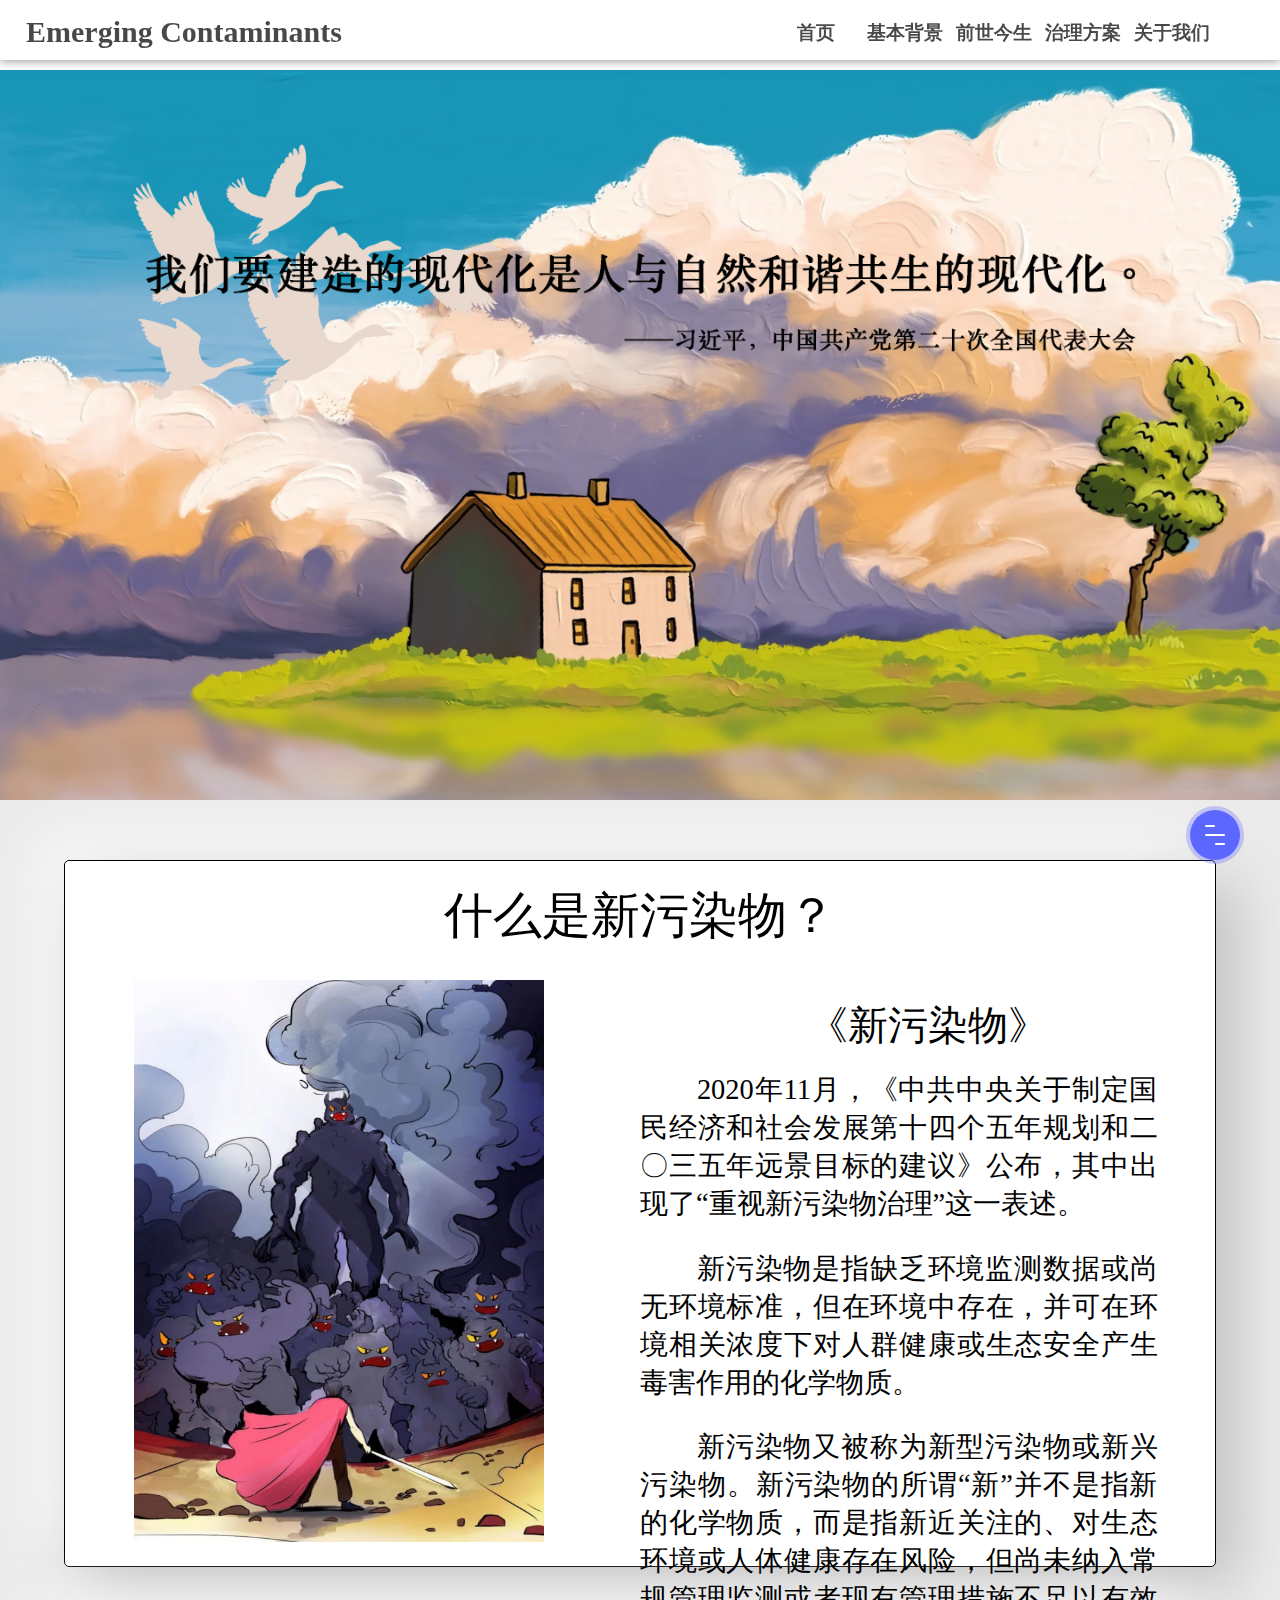
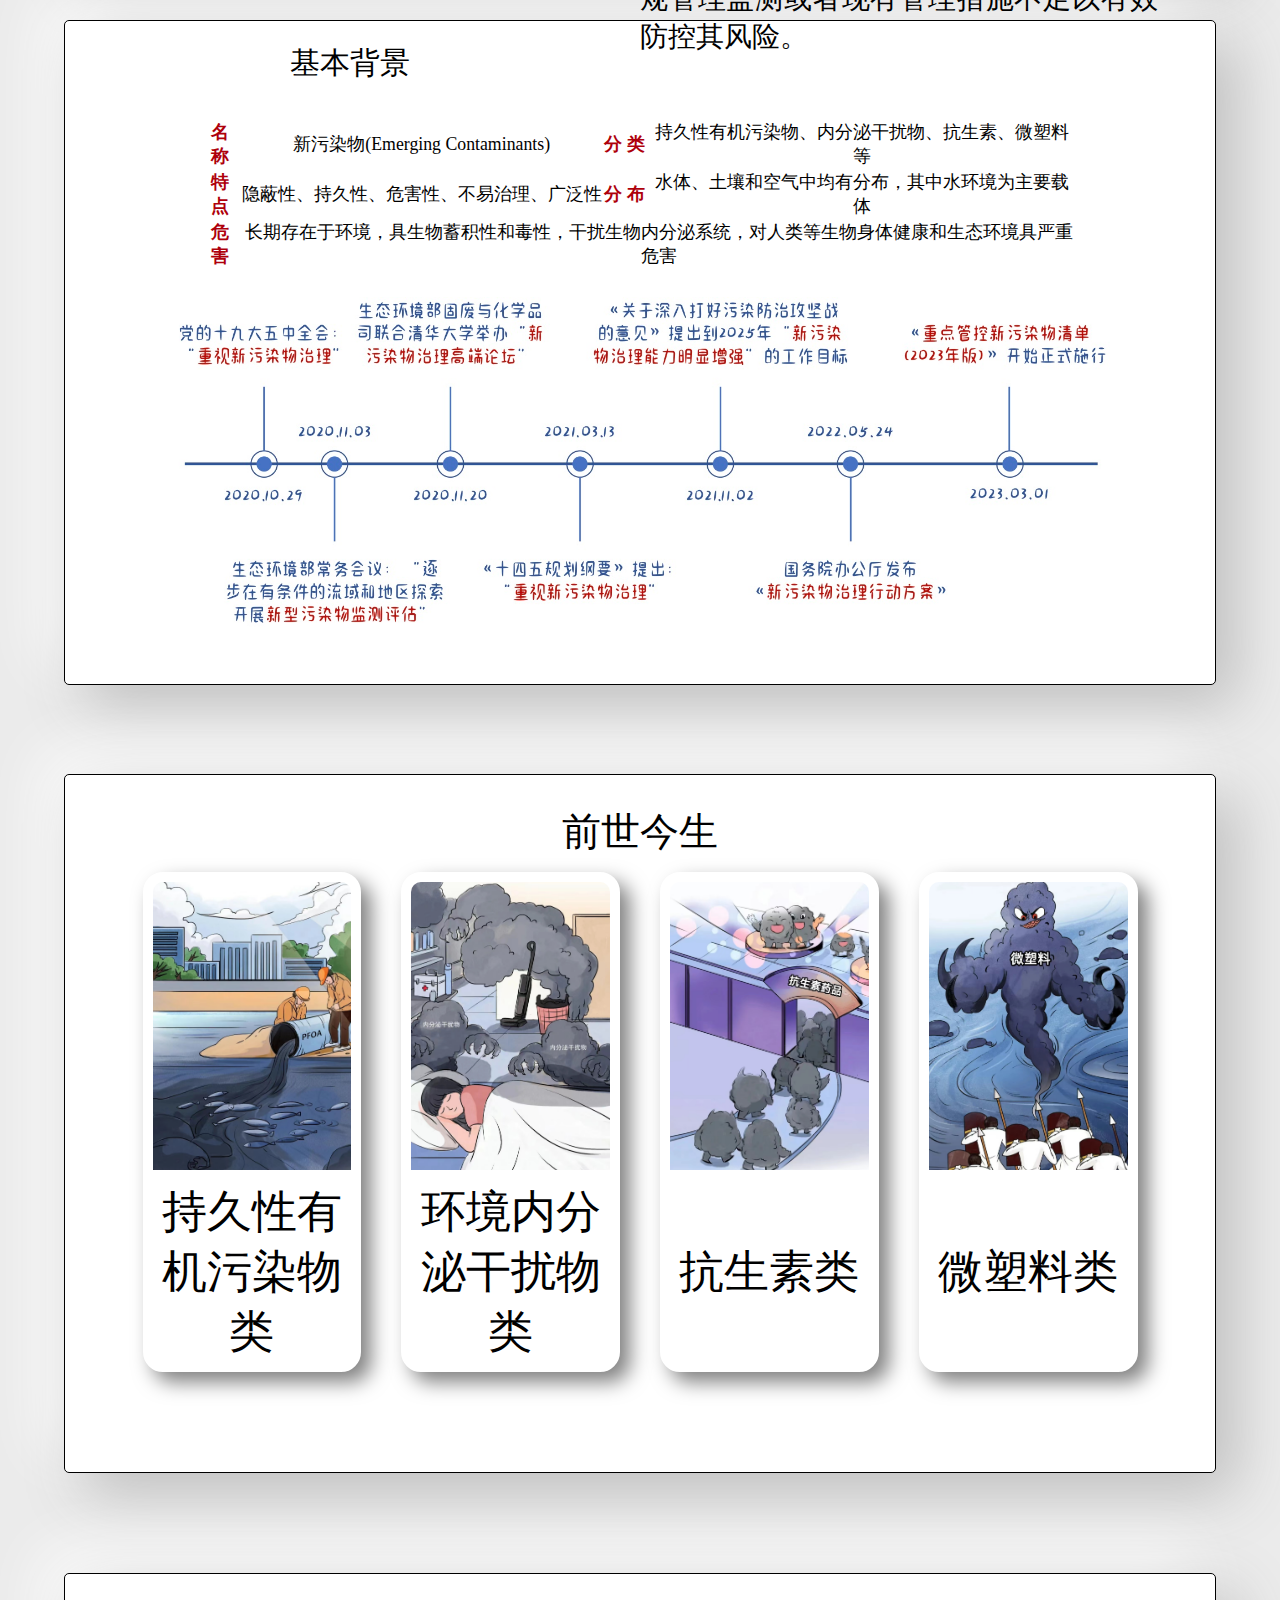
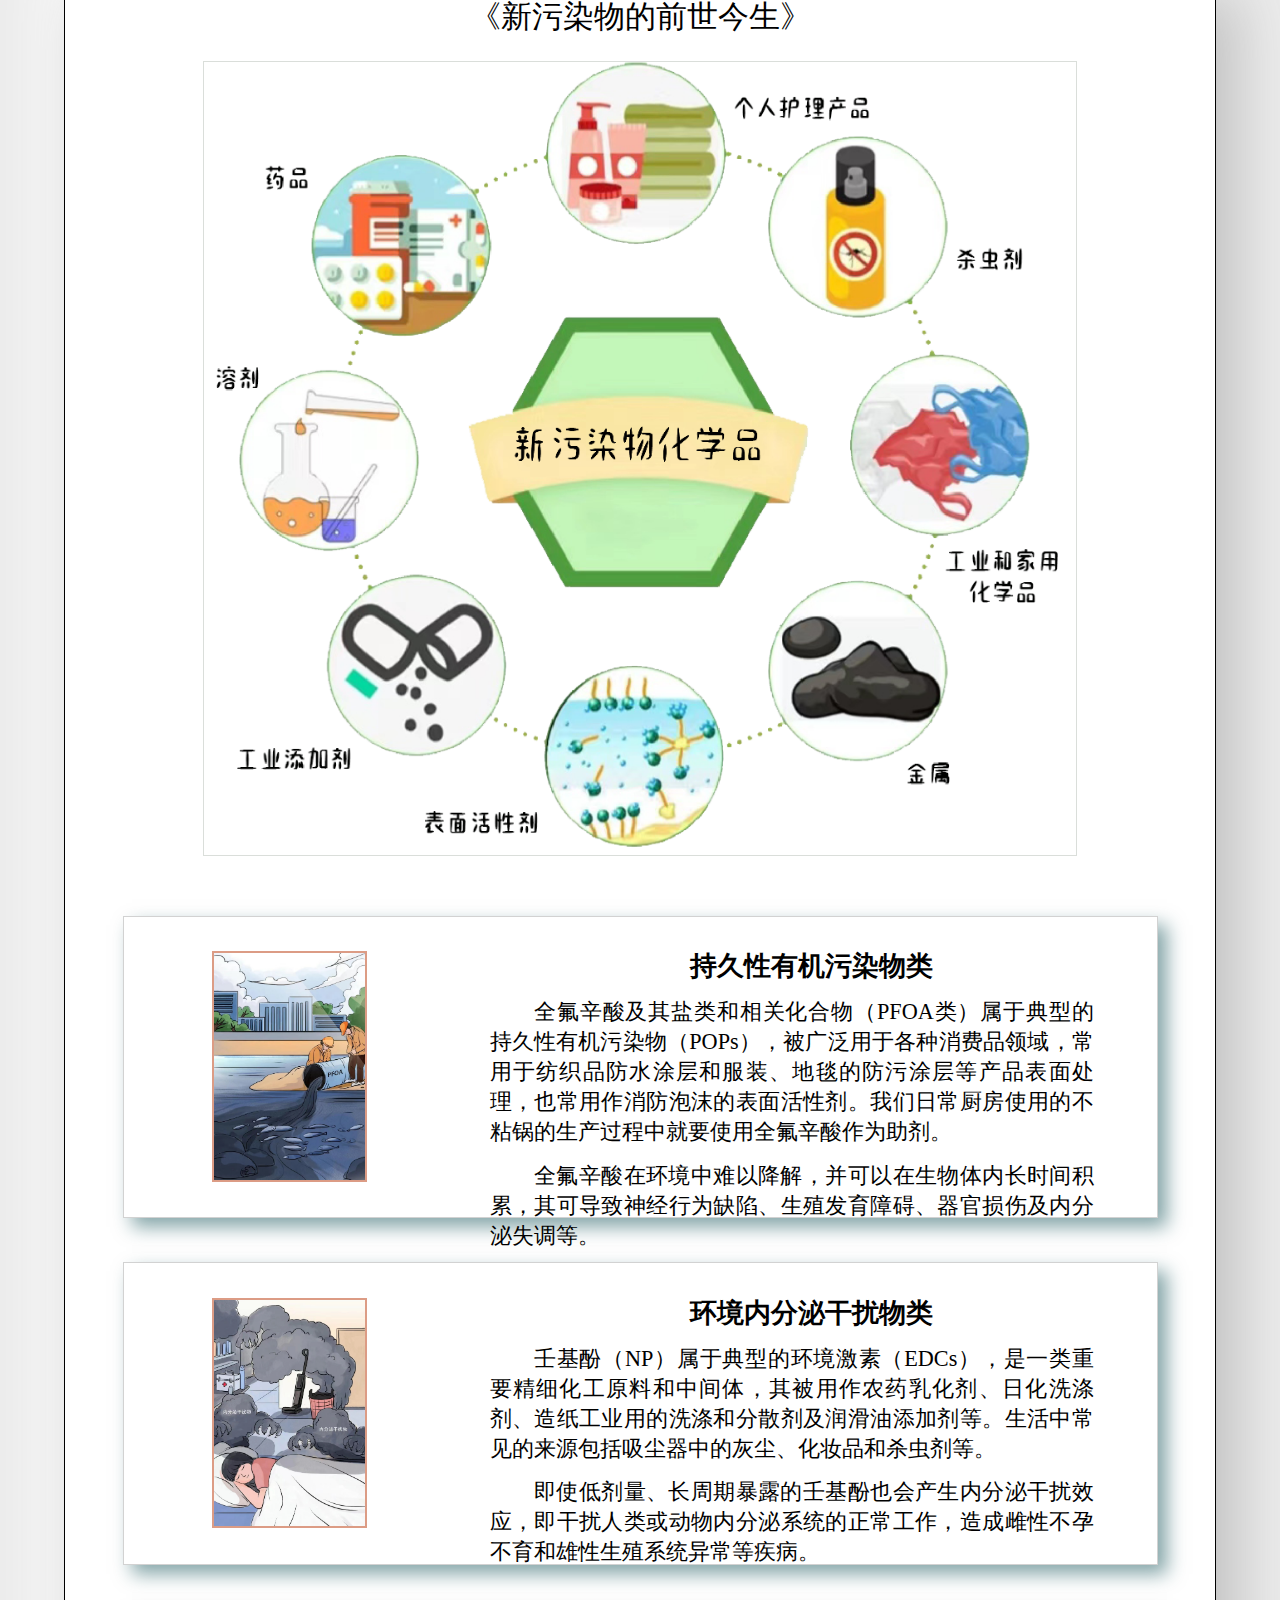
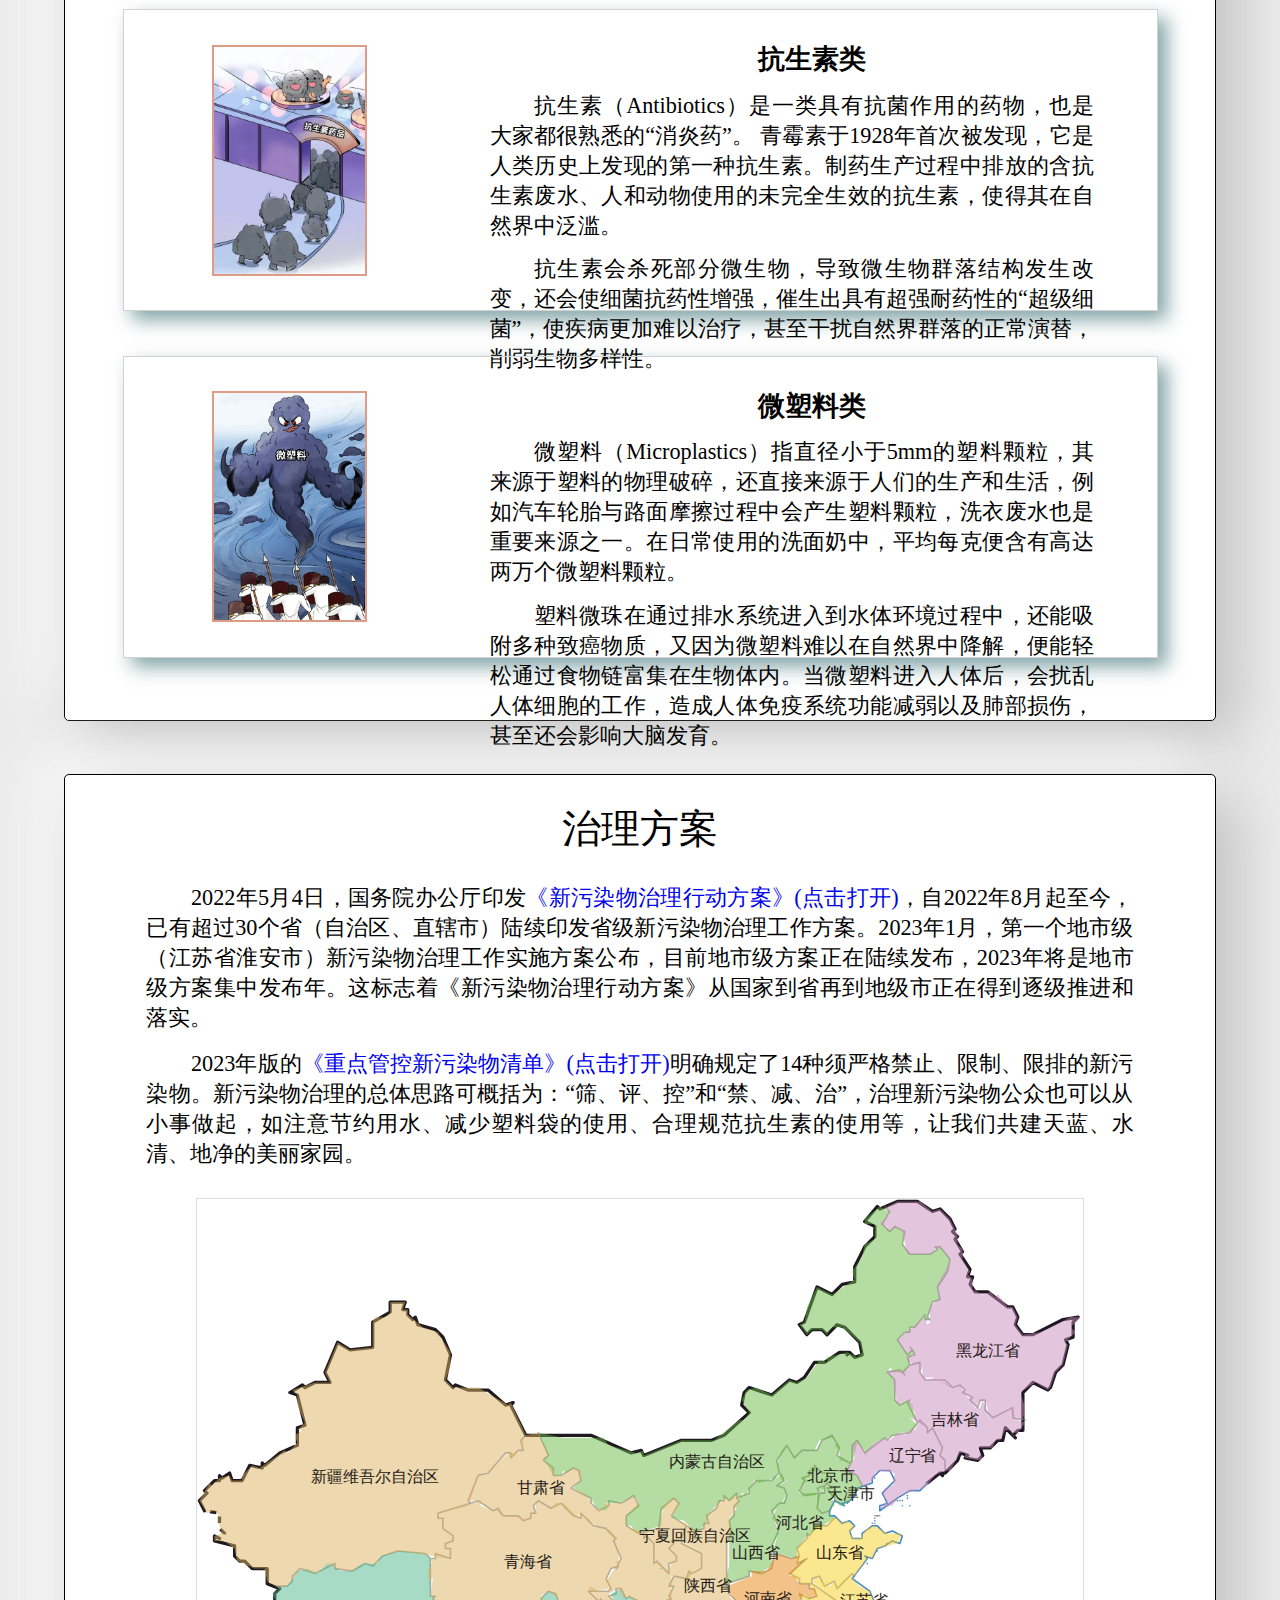
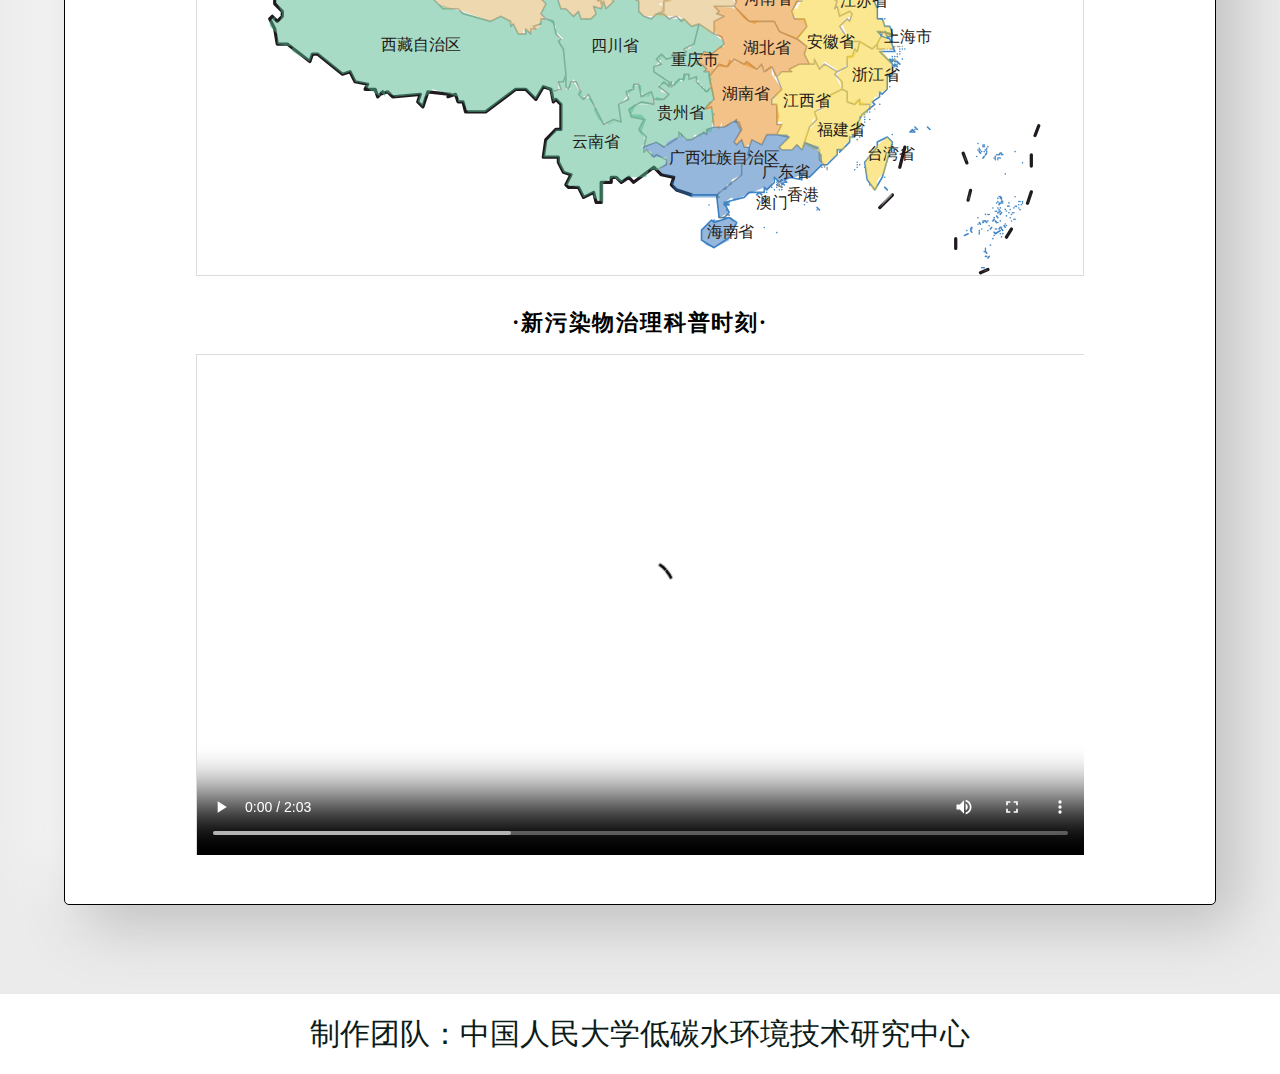
==== commit 7f4242b0: "Update index.html" ====
--- a/index.html
+++ b/index.html
@@ -1,6 +1,6 @@
 <!DOCTYPE html>
 <html>
-	<head>
+	<head>
 		
 		<meta charset="utf-8" />
 		<title></title>
@@ -9,372 +9,360 @@
 		
 	</body>
 </html>
-<!DOCTYPE html>
-<html lang="en">
-
-<head>
-  <meta charset="UTF-8" />
-  <meta name="viewport" content="width=device-width, initial-scale=1.0" />
-  <meta http-equiv="X-UA-Compatible" content="ie=edge" />
-  <link rel="stylesheet" href="css/style.css">
-  <link rel="stylesheet" href="css/sfq.css">
-  <link rel="stylesheet" href="css/big_div.css">
-  <link rel="stylesheet" href="css/media.css">
-  <link rel="stylesheet" href="css/bg.css">
-  <link rel="stylesheet" href="css/cban.css">
-  <title>2023科普创意大赛参赛作品</title>
-  <script src="js/rem.js"></script>
-</head>  
-
-<body>
-	
-	    
-  <!-- 导航栏 -->
-  <nav>
-    <ul class="nav-menu">
-      <li><a href="#" id="first">Emerging Contaminants</a></li>
-      <li><a href="#">首页</a></li>
-      <li><a href="#base">基本背景</a></li>
-      <li><a href="#jiaoshe">前世今生</a></li>
-      <li><a href="#plot">治理方案</a></li>
-      <li><a href="index2.html">关于我们</a></li>
-    </ul>
-    <div class="burger">
-      <div class="top-line"></div>
-      <div class="middle-line"></div>
-      <div class="bottom-line"></div>
-    </div>
-  </nav>
-  </div>
-
-  <div class="head"></div>
-    
-  </div>
- <!-- 观察窗口，宽高和一张图片一致s
-    <div id="show" onmouseover="stopRolling()" onmouseout="startRolling()">
-     <div id="dots">
-      <div id="dot1" class="dot">1</div>
-      <div id="dot2" class="dot">2</div>
-      
-     </div>
-     <div id="content">
-      <div id="d1"></div>
-      <div id="d2"></div>
-      
-     </div>
-    </div> -->
-
-  <!-- 大尺寸盒子 -->
-  <div class="big_div big_div_004">
-    <div class="kong"></div>
-    <div class="title">什么是新污染物？</div>
-    <div class="img">
-      <img src="img/a xsy.jpg" alt="">
-    </div>
-    <div class="you"><span>《新污染物》</span>
-      <p>2020年11月，《中共中央关于制定国民经济和社会发展第十四个五年规划和二〇三五年远景目标的建议》公布，其中出现了“重视新污染物治理”这一表述。</p>
-      <p>新污染物是指缺乏环境监测数据或尚无环境标准，但在环境中存在，并可在环境相关浓度下对人群健康或生态安全产生毒害作用的化学物质。</p>
-      <p>新污染物又被称为新型污染物或新兴污染物。新污染物的所谓“新”并不是指新的化学物质，而是指新近关注的、对生态环境或人体健康存在风险，但尚未纳入常规管理监测或者现有管理措施不足以有效防控其风险。</p>
-      
-    </div>
-    <div class="kong"></div>
-  </div>
-
-  <!-- 基本背景 -->
-  <div class="big_div " id="base">
-    <span>基本背景</span>
-    <table id="tfhover" class="tfhover" border="0" >
-      <tr background-color="white">
-        <td class="blue"><b>名 称</b></td>
-        <td>新污染物(Emerging Contaminants)</td>
-        <td class="blue"><b>分 类</b></td>
-        <td>持久性有机污染物、内分泌干扰物、抗生素、微塑料等</td>
-      </tr>
-      <tr>
-        <td class="blue"><b>特 点</b></td>
-        <td>隐蔽性、持久性、危害性、不易治理、广泛性</td>
-        <td class="blue"><b>分 布</b></td>
-        <td>水体、土壤和空气中均有分布，其中水环境为主要载体</td>
-      </tr>
-      <tr>
-        <td class="blue"><b>危 害</b></td>
-        <td colspan="3">长期存在于环境，具生物蓄积性和毒性，干扰生物内分泌系统，对人类等生物身体健康和生态环境具严重危害</td>
-		<td></td>
-		<td></td>
-      </tr>
-    </table>
-	<style type="text/css">
-		table .blue{
-			color: rgb(174, 0, 11);
-		}
-	</style>
-	<div class="banner">
-	  <img src="imgg/xinjeitu.jpg" alt="">
-	</div>
-  </div>
-
-  <div class="big_div  big_div_001 " id="jiaoshe">
-    <p id="title">前世今生</p>
-    <div class="shell">
-      <div class="box">
-        <img src="imgg/PFOA.png" title="持久性有机污染物类">
-        <span>持久性有机污染物类</span>
-      </div>
-      <div class="box">
-        <img src="imgg/NP.png" title="环境内分泌干扰物类">
-        <span>环境内分泌干扰物类</span>
-      </div>
-      <div class="box">
-        <img src="imgg/kss.png" title="抗生素类">
-        <span>抗生素类</span>
-      </div>
-      <div class="box">
-        <img src="imgg/wsly.png" title="微塑料类">
-        <span>微塑料类</span>
-      </div>
-    </div>
-  </div>
-  <!-- 小尺寸盒子-->
-  <div class="big_div big_div_003">
-    <div class="kong"></div>
-    <div class="title">新污染物</div>
-    <div class="img"><img src="imgg/ico1.png" alt=""></div>
-    <span>什么是新污染物？</span>
-    <p>联合国教科文组织：新污染物可以广义地理解为任何合成的或天然存在的化学物质或微生物，它们在环境中通常不被检测或管理，具有潜在的已知或可疑的生态和人体健康不利影响。</p>
-    <p>从改善生态环境质量和环境风险管理的角度看：新污染物是指那些具有生物毒性、环境持久性、生物累积性等特征，进入环境后对生态环境或者人体健康存在较大风险，但尚未纳入环境管理或者现有管理措施不足的有毒有害化学物质。</p>
-    <div class="kong"></div>
-  </div>
-
-  <div class="big_div big_div_003">
-    <div class="kong"></div>
-    <div class="title" id="zzjs">主要特点</div>
-    <div class="img"><img src="imgg/ico2.png" alt=""></div>
-    <span>环境危害性/风险隐蔽性</span>
-    <p>新污染物对器官、神经、生殖、发育等方面都存在危害，其生产和使用往往与人类的生活息息相关，对生态环境和人体健康存在较大风险。</p>
-    <p>多数新污染物的短期危害并不明显，一旦发现其危害性是，它们可能已经通过各种途径进入到环境中了。</p>
-    <div class="img"><img src="imgg/ico6.png" alt=""></div>
-    <span>环境持久性/来源广泛性</span>
-    <p>新污染物大多具有生物累积性的特征，且在环境中难以降解，在生态系统中易于富集，可长期蓄积在环境中和生物体内，能够随着空气、水流长距离迁移或顺着食物链扩散。</p>
-    <p>我国是化学物质生产使用大国，在产在用的化学物质多达数万种，且还在以每年上千种的速度增加，其生产消费都可能存在环境排放。</p>
-    <div class="img"><img src="imgg/ico4.png""></div>
-    <span>治理复杂性</span>
-	<p>对于具有持久性和生物累积性的新污染物，即使是以低剂量排放到环境，也可能危害环境、生物和人体健康，对治理程度要求高。</p>
-	<p>新污染物涉及行业众多，产业链长，迁移转化机理研究难度大导致治理困难，需多部门跨领域协同治理，实施全生命周期环境风险管控。</p>
-    <div class="kong"></div>
-    <div class="kong"></div>
-    <div class="kong"></div>
-  </div>
-
-  <div class="big_div big_div_003">
-    <div class="kong"></div>
-    <div class="title" id="gylm">管控清单</div>
-    <div class="img"><img src="imgg/qingdan.png" alt=""></div>
-    <span>重点管控新污染物清单(2023年版)</span>
-    <div class="kong"></div>
-  </div>
-
-  <div class="big_div big_div_002">
-    <div class="title" id="jsjs">《新污染物的前世今生》</div>
-	<div class="guide">
-	  <img src="imgg/Qqianshi.png" alt="">
-	</div>
-    <div class="small-box">
-      <div class="box-left">
-        <img src="imgg/PFOA.png" alt="">
-      </div>
-      <div class="box-right">
-        <span>持久性有机污染物类</span>
-        <p>全氟辛酸及其盐类和相关化合物（PFOA类）属于典型的持久性有机污染物（POPs），被广泛用于各种消费品领域，常用于纺织品防水涂层和服装、地毯的防污涂层等产品表面处理，也常用作消防泡沫的表面活性剂。我们日常厨房使用的不粘锅的生产过程中就要使用全氟辛酸作为助剂。</p>
-        <p>全氟辛酸在环境中难以降解，并可以在生物体内长时间积累，其可导致神经行为缺陷、生殖发育障碍、器官损伤及内分泌失调等。</p>
-      </div>
-    </div>
-
-    <div class="small-box">
-      <div class="box-left">
-        <img src="imgg/NP.png" alt="">
-
-      </div>
-      <div class="box-right">
-        <span>环境内分泌干扰物类</span>
-
-        <p>壬基酚（NP）属于典型的环境激素（EDCs），是一类重要精细化工原料和中间体，其被用作农药乳化剂、日化洗涤剂、造纸工业用的洗涤和分散剂及润滑油添加剂等。生活中常见的来源包括吸尘器中的灰尘、化妆品和杀虫剂等。</p>
-        <p>即使低剂量、长周期暴露的壬基酚也会产生内分泌干扰效应，即干扰人类或动物内分泌系统的正常工作，造成雌性不孕不育和雄性生殖系统异常等疾病。</p>
-      </div>
-    </div>
-
-    <div class="small-box">
-      <div class="box-left">
-        <img src="imgg/kss.png" alt="">
-
-      </div>
-      <div class="box-right">
-        <span>抗生素类</span>
-
-        <p>抗生素（Antibiotics）是一类具有抗菌作用的药物，也是大家都很熟悉的“消炎药”。 青霉素于1928年首次被发现，它是人类历史上发现的第一种抗生素。制药生产过程中排放的含抗生素废水、人和动物使用的未完全生效的抗生素，使得其在自然界中泛滥。</p>
-        <p>抗生素会杀死部分微生物，导致微生物群落结构发生改变，还会使细菌抗药性增强，催生出具有超强耐药性的“超级细菌”，使疾病更加难以治疗，甚至干扰自然界群落的正常演替，削弱生物多样性。</p>
-      </div>
-    </div>
-
-    <div class="small-box">
-      <div class="box-left">
-        <img src="imgg/wsly.png" alt="">
-      </div>
-      <div class="box-right">
-        <span>微塑料类</span>
-        <p>微塑料（Microplastics）指直径小于5mm的塑料颗粒，其来源于塑料的物理破碎，还直接来源于人们的生产和生活，例如汽车轮胎与路面摩擦过程中会产生塑料颗粒，洗衣废水也是重要来源之一。在日常使用的洗面奶中，平均每克便含有高达两万个微塑料颗粒。</p>
-        <p>塑料微珠在通过排水系统进入到水体环境过程中，还能吸附多种致癌物质，又因为微塑料难以在自然界中降解，便能轻松通过食物链富集在生物体内。当微塑料进入人体后，会扰乱人体细胞的工作，造成人体免疫系统功能减弱以及肺部损伤，甚至还会影响大脑发育。</p>
-      </div>
-    </div>
-
-    
-    <div class="kong"></div>
-  </div>
-
-
-  <!-- 治理方案部份 -->
-  <div class="big_div" id="plot">
-    <span id="title">治理方案</span>
-    <div>
-		<p>
-		  2022年5月4日，国务院办公厅印发<a href="https://www.gov.cn/zhengce/content/2022-05/24/content_5692059.htm">《新污染物治理行动方案》(点击打开)</a>，自2022年8月起至今，已有超过30个省（自治区、直辖市）陆续印发省级新污染物治理工作方案。2023年1月，第一个地市级（江苏省淮安市）新污染物治理工作实施方案公布，目前地市级方案正在陆续发布，2023年将是地市级方案集中发布年。这标志着《新污染物治理行动方案》从国家到省再到地级市正在得到逐级推进和落实。
-		</p>
-		<p>
-		  2023年版的<a href="http://big5.mee.gov.cn/gate/big5/www.mee.gov.cn/gzk/gz/202212/P020230111617948128254.pdf">《重点管控新污染物清单》(点击打开)</a>明确规定了14种须严格禁止、限制、限排的新污染物。新污染物治理的总体思路可概括为：“筛、评、控”和“禁、减、治”，治理新污染物公众也可以从小事做起，如注意节约用水、减少塑料袋的使用、合理规范抗生素的使用等，让我们共建天蓝、水清、地净的美丽家园。
-		  <!-- 上海市https://www.shanghai.gov.cn/nw12344/20230214/fd5df4e3db224260917365e5b9a5a733.html
-		  江苏省http://www.jiangsu.gov.cn/art/2022/12/13/art_84418_10705549.html
-		  浙江省https://www.zj.gov.cn/art/2023/1/18/art_1229017139_2455261.html
-		  山东省http://www.shandong.gov.cn/art/2023/2/7/art_267492_43642.html
-		  安徽省https://sthjt.ah.gov.cn/public/21691/121326911.html
-		  江西省http://www.jiangxi.gov.cn/art/2023/1/5/art_4969_4317007.html
-		  福建省http://www.fujian.gov.cn/zwgk/zxwj/szfbgtwj/202301/t20230106_6088041.htm
-		  广东省http://www.gd.gov.cn/zwgk/wjk/qbwj/yfb/content/post_4133140.html
-		  广西壮族自治区http://www.gxzf.gov.cn/zfwj/zzqrmzfbgtwj_34828/2022ngzbwj/t13319052.shtml
-		  海南省https://www.hainan.gov.cn/hainan/szfbgtwj/202211/8d243feaa9c0412896b099dd2b6fe0a8.shtml
-		  北京市https://www.beijing.gov.cn/zhengce/zfwj/202305/t20230516_3104666.html
-		  天津市https://www.tj.gov.cn/zwgk/szfwj/tjsrmzfbgt/202301/t20230104_6068883.html
-		  河北省http://www.hebei.gov.cn/shoujiapp/15087087/15087139/15434586/index.html
-		  山西省https://www.shanxi.gov.cn/zfxxgk/zfxxgkzl/fdzdgknr/lzyj/szfbgtwj/202212/t20221216_7620288.shtml
-		  内蒙古自治区https://www.nmg.gov.cn/zwgk/zfxxgk/zfxxgkml/zzqzfjbgtwj/202303/t20230301_2264494.html
-		  河南省https://www.henan.gov.cn/2023/01-31/2681679.html
-		  湖北省http://www.hubei.gov.cn/zfwj/ezbh/202304/t20230411_4619698.shtml
-		  湖南省http://sthjt.hunan.gov.cn/sthjt/xxgk/zcfg/gfxwj/202301/t20230112_29181092.html
-		  重庆市https://sthjj.cq.gov.cn/hdjl_249/myzj/202212/t20221201_11349230_wap.html
-		  四川省https://www.sc.gov.cn/10462/zfwjts/2022/12/27/9f4643cc25cc4f06a54d0845153445f3.shtml
-		  贵州省https://sthj.guizhou.gov.cn/zwgk/zcwj/tjwj/202301/t20230110_77893241.html
-		  云南省https://www.yn.gov.cn/zwgk/zcwj/zxwj/202212/t20221212_251664.html
-		  西藏自治区http://www.xizang.gov.cn/zwgk/xxfb/zbwj/202301/t20230129_339016.html
-		  辽宁省https://www.ln.gov.cn/web/hdjl/yjzj/zfwj/2023032815043478280/
-		  吉林省http://xxgk.jl.gov.cn/szf/gkml/202301/t20230109_8657217.html
-		  黑龙江省https://hlj.gov.cn/hlj/c108381/202212/c00_31454471.shtml
-		  陕西省http://www.shaanxi.gov.cn/zfxxgk/zcwjk/szf_14998/qtwj/202211/t20221116_2264918.html
-		  甘肃省http://www.gansu.gov.cn/gsszf/c100055/202301/43937075.shtml?fLEvYk0FzGXg=1688181245821
-		  青海省http://www.qinghai.gov.cn/xxgk/xxgk/fd/zfwj/202301/t20230116_191617.html
-		  宁夏回族自治区https://www.nx.gov.cn/zwgk/qzfwj/202301/t20230104_3902772.html
-		  新疆维吾尔自治区http://www.xinjiang.gov.cn/xinjiang/c112545/202302/b6da4becefc143c796bfa73979df50d9.shtml -->
-		</p>
-		<!-- <img src="imgg/zgsfzgsf.svg" alt="" title="zgsf"> -->
-		<img src="imgg/zgsfzgsf.svg" usemap="#province" width="900" alt="">
-		<map name="#province">
-		    <area target="_blank" alt="Shanghai" title="Shanghai" href="https://www.shanghai.gov.cn/nw12344/20230214/fd5df4e3db224260917365e5b9a5a733.html" coords="772,494,792,512" shape="rect">
-		    <area target="_blank" alt="Jiangsu" title="Jiangsu" href="http://www.jiangsu.gov.cn/art/2022/12/13/art_84418_10705549.html" coords="731,435,772,498" shape="rect">
-		    <area target="_blank" alt="Zhejiang" title="Zhejiang" href="https://www.zj.gov.cn/art/2023/1/18/art_1229017139_2455261.html" coords="759,539,27" shape="circle">
-		    <area target="_blank" alt="Shandong" title="Shandong" href="http://www.shandong.gov.cn/art/2023/2/7/art_267492_43642.html" coords="723,399,36" shape="circle">
-		    <area target="_blank" alt="Anhui" title="Anhui" href="https://sthjt.ah.gov.cn/public/21691/121326911.html" coords="685,459,728,522" shape="rect">
-		    <area target="_blank" alt="Jiangxi" title="Jiangxi" href="http://www.jiangxi.gov.cn/art/2023/1/5/art_4969_4317007.html" coords="663,534,701,589" shape="rect">
-		    <area target="_blank" alt="Fujian" title="Fujian" href="http://www.fujian.gov.cn/zwgk/zxwj/szfbgtwj/202301/t20230106_6088041.htm" coords="725,598,24" shape="circle">
-		    <area target="_blank" alt="Guangdong" title="Guangdong" href="http://www.gd.gov.cn/zwgk/wjk/qbwj/yfb/content/post_4133140.html" coords="624,624,689,660" shape="rect">
-		    <area target="_blank" alt="Guangxi" title="Guangxi" href="http://www.gxzf.gov.cn/zfwj/zzqrmzfbgtwj_34828/2022ngzbwj/t13319052.shtml" coords="577,638,35" shape="circle">
-		    <area target="_blank" alt="Hainan" title="Hainan" href="https://www.hainan.gov.cn/hainan/szfbgtwj/202211/8d243feaa9c0412896b099dd2b6fe0a8.shtml" coords="589,718,15" shape="circle">
-		    <area target="_blank" alt="Beijing" title="Beijing" href="https://www.beijing.gov.cn/zhengce/zfwj/202305/t20230516_3104666.html" coords="699,322,12" shape="circle">
-		    <area target="_blank" alt="Tianjin" title="Tianjin" href="https://www.tj.gov.cn/zwgk/szfwj/tjsrmzfbgt/202301/t20230104_6068883.html" coords="716,341,12" shape="circle">
-		    <area target="_blank" alt="Hebei" title="Hebei" href="http://www.hebei.gov.cn/shoujiapp/15087087/15087139/15434586/index.html" coords="659,333,691,384" shape="rect">
-		    <area target="_blank" alt="Shanxi" title="Shanxi" href="https://www.shanxi.gov.cn/zfxxgk/zfxxgkzl/fdzdgknr/lzyj/szfbgtwj/202212/t20221216_7620288.shtml" coords="611,333,648,414" shape="rect">
-		    <area target="_blank" alt="Neimenggu" title="Neimenggu" href="https://www.nmg.gov.cn/zwgk/zfxxgk/zfxxgkml/zzqzfjbgtwj/202303/t20230301_2264494.html" coords="444,251,661,328" shape="rect">
-		    <area target="_blank" alt="Henan" title="Henan" href="https://www.henan.gov.cn/2023/01-31/2681679.html" coords="649,449,33" shape="circle">
-		    <area target="_blank" alt="Hubei" title="Hubei" href="http://www.hubei.gov.cn/zfwj/ezbh/202304/t20230411_4619698.shtml" coords="597,484,672,530" shape="rect">
-		    <area target="_blank" alt="Hunan" title="Hunan" href="http://sthjt.hunan.gov.cn/sthjt/xxgk/zcfg/gfxwj/202301/t20230112_29181092.html" coords="590,537,647,601" shape="rect">
-		    <area target="_blank" alt="Chongqing" title="Chongqing" href="https://sthjj.cq.gov.cn/hdjl_249/myzj/202212/t20221201_11349230_wap.html" coords="555,524,26" shape="circle">
-		    <area target="_blank" alt="Sichuan" title="Sichuan" href="https://www.sc.gov.cn/10462/zfwjts/2022/12/27/9f4643cc25cc4f06a54d0845153445f3.shtml" coords="468,512,48" shape="circle">
-		    <area target="_blank" alt="Guizhou" title="Guizhou" href="https://sthj.guizhou.gov.cn/zwgk/zcwj/tjwj/202301/t20230110_77893241.html" coords="546,580,29" shape="circle">
-		    <area target="_blank" alt="Yunnan" title="Yunnan" href="https://www.yn.gov.cn/zwgk/zcwj/zxwj/202212/t20221212_251664.html" coords="452,621,44" shape="circle">
-		    <area target="_blank" alt="Xizang" title="Xizang" href="http://www.xizang.gov.cn/zwgk/xxfb/zbwj/202301/t20230129_339016.html" coords="108,450,335,555" shape="rect">
-		    <area target="_blank" alt="Liaoning" title="Liaoning" href="https://www.ln.gov.cn/web/hdjl/yjzj/zfwj/2023032815043478280/" coords="798,294,42" shape="circle">
-		    <area target="_blank" alt="Jilin" title="Jilin" href="http://xxgk.jl.gov.cn/szf/gkml/202301/t20230109_8657217.html" coords="863,250,34" shape="circle">
-		    <area target="_blank" alt="Heilongjiang" title="Heilongjiang" href="https://hlj.gov.cn/hlj/c108381/202212/c00_31454471.shtml" coords="885,159,57" shape="circle">
-		    <area target="_blank" alt="Shaanxi" title="Shaanxi" href="http://www.shaanxi.gov.cn/zfxxgk/zcwjk/szf_14998/qtwj/202211/t20221116_2264918.html" coords="557,377,593,472" shape="rect">
-		    <area target="_blank" alt="Gansu" title="Gansu" href="http://www.gansu.gov.cn/gsszf/c100055/202301/43937075.shtml?fLEvYk0FzGXg=1688181245821" coords="373,315,44" shape="circle">
-		    <area target="_blank" alt="Qinghai" title="Qinghai" href="http://www.qinghai.gov.cn/xxgk/xxgk/fd/zfwj/202301/t20230116_191617.html" coords="371,411,51" shape="circle">
-		    <area target="_blank" alt="Ningxia" title="Ningxia" href="https://www.nx.gov.cn/zwgk/qzfwj/202301/t20230104_3902772.html" coords="516,360,541,410" shape="rect">
-		    <area target="_blank" alt="Xinjiang" title="Xinjiang" href="http://www.xinjiang.gov.cn/xinjiang/c112545/202302/b6da4becefc143c796bfa73979df50d9.shtml" coords="200,287,120" shape="circle">
-		</map>
-		<p> </p>
-		<h4>·新污染物治理科普时刻·</h4>
-		
-		
-	</div>
-		<div class="video">
-			<video src="imgg/ec_video.mp4" controls autoplay></video>
-		</div>
-		
-  </div>
-
-  <!-- 侧边按钮部份 -->
-  <div class="menu-box">
-    <!-- 图标按钮 -->
-    <div class="menu-button">
-      <div class="line-box">
-        <div class="line"></div>
-        <div class="line"></div>
-        <div class="line"></div>
-      </div>
-    </div>
-    <!-- 菜单列表 -->
-    <ul class="menu-list">
-      <li><i class="fa fa-clone"></i><span><a href="#base">基本背景</a></span></li>
-      <li><i class="fa fa-share-square-o"></i><span><a href="#jiaoshe">前世今生</a></span></li>
-      <li><i class="fa fa-trash-o"></i><span><a href="#plot">治理方案</a></span></li>
-      <li><i class="fa fa-sliders"></i><span><a href="#">回到顶部</a></span></li>
-    </ul>
-  </div>
-
-  <!-- footer部份 -->
-  <footer>
-    <p class="footer">制作团队：中国人民大学低碳水环境技术研究中心</p>
-  </footer>
-
-  <!-- 添加js文件 -->
-  <script src="js/nav.js" type="text/javascript"></script>
-  <script src="js/bg.js" type="text/javascript"></script>
-  <script src="js/cban.js" type="text/javascript"></script>
-  <script>
-    var ul = document.querySelector('.nav-menu')
-    var a = ul.querySelectorAll('li a')
-    console.dir(a)
-    window.addEventListener('resize', function (e) {
-      if (window.innerWidth < 575) {
-        for (let i = 0; i < a.length; i++) {
-          a[1].innerText = '新污染物'
-          a[2].innerText = '主要特点'
-          a[3].innerText = '管控清单'
-          a[4].innerText = '前世今生'
-          a[5].innerText = '关于我们'
-          a[2].href = '#zzjs'
-          a[3].href = '#gylm'
-          a[4].href = '#jsjs'
-        }
-      } else {
-        for (let i = 0; i < a.length; i++) {
-          a[1].innerText = '首页'
-          a[2].innerText = '基本背景'
-          a[3].innerText = '前世今生'
-          a[4].innerText = '治理方案'
-          a[2].href = '#base'
-          a[3].href = '#jiaoshe'
-          a[4].href = '#plot'
-        }
-      }
-    })
-  </script>
-</body>
-
-</html>+<!DOCTYPE html>
+<html lang="en">
+
+<head>
+  <meta charset="UTF-8" />
+  <meta name="viewport" content="width=device-width, initial-scale=1.0" />
+  <meta http-equiv="X-UA-Compatible" content="ie=edge" />
+  <link rel="stylesheet" href="css/style.css">
+  <link rel="stylesheet" href="css/sfq.css">
+  <link rel="stylesheet" href="css/big_div.css">
+  <link rel="stylesheet" href="css/media.css">
+  <link rel="stylesheet" href="css/bg.css">
+  <link rel="stylesheet" href="css/cban.css">
+  <title>2023科普创意大赛参赛作品</title>
+  <script src="js/rem.js"></script>
+</head>  
+
+<body>
+	
+	    
+  <!-- 导航栏 -->
+  <nav>
+    <ul class="nav-menu">
+      <li><a href="#" id="first">Emerging Contaminants</a></li>
+      <li><a href="#">首页</a></li>
+      <li><a href="#base">基本背景</a></li>
+      <li><a href="#jiaoshe">前世今生</a></li>
+      <li><a href="#plot">治理方案</a></li>
+      <li><a href="index2.html">关于我们</a></li>
+    </ul>
+    <div class="burger">
+      <div class="top-line"></div>
+      <div class="middle-line"></div>
+      <div class="bottom-line"></div>
+    </div>
+  </nav>
+  </div>
+
+  <div class="head"></div>
+    
+  </div>
+ 
+
+  <!-- 大尺寸盒子 -->
+  <div class="big_div big_div_004">
+    <div class="kong"></div>
+    <div class="title">什么是新污染物？</div>
+    <div class="img">
+      <img src="img/a xsy.jpg" alt="">
+    </div>
+    <div class="you"><span>《新污染物》</span>
+      <p>2020年11月，《中共中央关于制定国民经济和社会发展第十四个五年规划和二〇三五年远景目标的建议》公布，其中出现了“重视新污染物治理”这一表述。</p>
+      <p>新污染物是指缺乏环境监测数据或尚无环境标准，但在环境中存在，并可在环境相关浓度下对人群健康或生态安全产生毒害作用的化学物质。</p>
+      <p>新污染物又被称为新型污染物或新兴污染物。新污染物的所谓“新”并不是指新的化学物质，而是指新近关注的、对生态环境或人体健康存在风险，但尚未纳入常规管理监测或者现有管理措施不足以有效防控其风险。</p>
+      
+    </div>
+    <div class="kong"></div>
+  </div>
+
+  <!-- 基本背景 -->
+  <div class="big_div " id="base">
+    <span>基本背景</span>
+    <table id="tfhover" class="tfhover" border="0" >
+      <tr background-color="white">
+        <td class="blue"><b>名 称</b></td>
+        <td>新污染物(Emerging Contaminants)</td>
+        <td class="blue"><b>分 类</b></td>
+        <td>持久性有机污染物、内分泌干扰物、抗生素、微塑料等</td>
+      </tr>
+      <tr>
+        <td class="blue"><b>特 点</b></td>
+        <td>隐蔽性、持久性、危害性、不易治理、广泛性</td>
+        <td class="blue"><b>分 布</b></td>
+        <td>水体、土壤和空气中均有分布，其中水环境为主要载体</td>
+      </tr>
+      <tr>
+        <td class="blue"><b>危 害</b></td>
+        <td colspan="3">长期存在于环境，具生物蓄积性和毒性，干扰生物内分泌系统，对人类等生物身体健康和生态环境具严重危害</td>
+		<td></td>
+		<td></td>
+      </tr>
+    </table>
+	<style type="text/css">
+		table .blue{
+			color: rgb(174, 0, 11);
+		}
+	</style>
+	<div class="banner">
+	  <img src="imgg/xinjeitu.jpg" alt="">
+	</div>
+  </div>
+
+  <div class="big_div  big_div_001 " id="jiaoshe">
+    <p id="title">前世今生</p>
+    <div class="shell">
+      <div class="box">
+        <img src="imgg/PFOA.png" title="持久性有机污染物类">
+        <span>持久性有机污染物类</span>
+      </div>
+      <div class="box">
+        <img src="imgg/NP.png" title="环境内分泌干扰物类">
+        <span>环境内分泌干扰物类</span>
+      </div>
+      <div class="box">
+        <img src="imgg/kss.png" title="抗生素类">
+        <span>抗生素类</span>
+      </div>
+      <div class="box">
+        <img src="imgg/wsly.png" title="微塑料类">
+        <span>微塑料类</span>
+      </div>
+    </div>
+  </div>
+  <!-- 小尺寸盒子-->
+  <div class="big_div big_div_003">
+    <div class="kong"></div>
+    <div class="title">新污染物</div>
+    <div class="img"><img src="imgg/ico1.png" alt=""></div>
+    <span>什么是新污染物？</span>
+    <p>联合国教科文组织：新污染物可以广义地理解为任何合成的或天然存在的化学物质或微生物，它们在环境中通常不被检测或管理，具有潜在的已知或可疑的生态和人体健康不利影响。</p>
+    <p>从改善生态环境质量和环境风险管理的角度看：新污染物是指那些具有生物毒性、环境持久性、生物累积性等特征，进入环境后对生态环境或者人体健康存在较大风险，但尚未纳入环境管理或者现有管理措施不足的有毒有害化学物质。</p>
+    <div class="kong"></div>
+  </div>
+
+  <div class="big_div big_div_003">
+    <div class="kong"></div>
+    <div class="title" id="zzjs">主要特点</div>
+    <div class="img"><img src="imgg/ico2.png" alt=""></div>
+    <span>环境危害性/风险隐蔽性</span>
+    <p>新污染物对器官、神经、生殖、发育等方面都存在危害，其生产和使用往往与人类的生活息息相关，对生态环境和人体健康存在较大风险。</p>
+    <p>多数新污染物的短期危害并不明显，一旦发现其危害性是，它们可能已经通过各种途径进入到环境中了。</p>
+    <div class="img"><img src="imgg/ico6.png" alt=""></div>
+    <span>环境持久性/来源广泛性</span>
+    <p>新污染物大多具有生物累积性的特征，且在环境中难以降解，在生态系统中易于富集，可长期蓄积在环境中和生物体内，能够随着空气、水流长距离迁移或顺着食物链扩散。</p>
+    <p>我国是化学物质生产使用大国，在产在用的化学物质多达数万种，且还在以每年上千种的速度增加，其生产消费都可能存在环境排放。</p>
+    <div class="img"><img src="imgg/ico4.png""></div>
+    <span>治理复杂性</span>
+	<p>对于具有持久性和生物累积性的新污染物，即使是以低剂量排放到环境，也可能危害环境、生物和人体健康，对治理程度要求高。</p>
+	<p>新污染物涉及行业众多，产业链长，迁移转化机理研究难度大导致治理困难，需多部门跨领域协同治理，实施全生命周期环境风险管控。</p>
+    <div class="kong"></div>
+    <div class="kong"></div>
+    <div class="kong"></div>
+  </div>
+
+  <div class="big_div big_div_003">
+    <div class="kong"></div>
+    <div class="title" id="gylm">管控清单</div>
+    <div class="img"><img src="imgg/qingdan.png" alt=""></div>
+    <span>重点管控新污染物清单(2023年版)</span>
+    <div class="kong"></div>
+  </div>
+
+  <div class="big_div big_div_002">
+    <div class="title" id="jsjs">《新污染物的前世今生》</div>
+	<div class="guide">
+	  <img src="imgg/Qqianshi.png" alt="">
+	</div>
+    <div class="small-box">
+      <div class="box-left">
+        <img src="imgg/PFOA.png" alt="">
+      </div>
+      <div class="box-right">
+        <span>持久性有机污染物类</span>
+        <p>全氟辛酸及其盐类和相关化合物（PFOA类）属于典型的持久性有机污染物（POPs），被广泛用于各种消费品领域，常用于纺织品防水涂层和服装、地毯的防污涂层等产品表面处理，也常用作消防泡沫的表面活性剂。我们日常厨房使用的不粘锅的生产过程中就要使用全氟辛酸作为助剂。</p>
+        <p>全氟辛酸在环境中难以降解，并可以在生物体内长时间积累，其可导致神经行为缺陷、生殖发育障碍、器官损伤及内分泌失调等。</p>
+      </div>
+    </div>
+
+    <div class="small-box">
+      <div class="box-left">
+        <img src="imgg/NP.png" alt="">
+
+      </div>
+      <div class="box-right">
+        <span>环境内分泌干扰物类</span>
+
+        <p>壬基酚（NP）属于典型的环境激素（EDCs），是一类重要精细化工原料和中间体，其被用作农药乳化剂、日化洗涤剂、造纸工业用的洗涤和分散剂及润滑油添加剂等。生活中常见的来源包括吸尘器中的灰尘、化妆品和杀虫剂等。</p>
+        <p>即使低剂量、长周期暴露的壬基酚也会产生内分泌干扰效应，即干扰人类或动物内分泌系统的正常工作，造成雌性不孕不育和雄性生殖系统异常等疾病。</p>
+      </div>
+    </div>
+
+    <div class="small-box">
+      <div class="box-left">
+        <img src="imgg/kss.png" alt="">
+
+      </div>
+      <div class="box-right">
+        <span>抗生素类</span>
+
+        <p>抗生素（Antibiotics）是一类具有抗菌作用的药物，也是大家都很熟悉的“消炎药”。 青霉素于1928年首次被发现，它是人类历史上发现的第一种抗生素。制药生产过程中排放的含抗生素废水、人和动物使用的未完全生效的抗生素，使得其在自然界中泛滥。</p>
+        <p>抗生素会杀死部分微生物，导致微生物群落结构发生改变，还会使细菌抗药性增强，催生出具有超强耐药性的“超级细菌”，使疾病更加难以治疗，甚至干扰自然界群落的正常演替，削弱生物多样性。</p>
+      </div>
+    </div>
+
+    <div class="small-box">
+      <div class="box-left">
+        <img src="imgg/wsly.png" alt="">
+      </div>
+      <div class="box-right">
+        <span>微塑料类</span>
+        <p>微塑料（Microplastics）指直径小于5mm的塑料颗粒，其来源于塑料的物理破碎，还直接来源于人们的生产和生活，例如汽车轮胎与路面摩擦过程中会产生塑料颗粒，洗衣废水也是重要来源之一。在日常使用的洗面奶中，平均每克便含有高达两万个微塑料颗粒。</p>
+        <p>塑料微珠在通过排水系统进入到水体环境过程中，还能吸附多种致癌物质，又因为微塑料难以在自然界中降解，便能轻松通过食物链富集在生物体内。当微塑料进入人体后，会扰乱人体细胞的工作，造成人体免疫系统功能减弱以及肺部损伤，甚至还会影响大脑发育。</p>
+      </div>
+    </div>
+
+    
+    <div class="kong"></div>
+  </div>
+
+
+  <!-- 治理方案部份 -->
+  <div class="big_div" id="plot">
+    <span id="title">治理方案</span>
+    <div>
+		<p>
+		  2022年5月4日，国务院办公厅印发<a href="https://www.gov.cn/zhengce/content/2022-05/24/content_5692059.htm">《新污染物治理行动方案》(点击打开)</a>，自2022年8月起至今，已有超过30个省（自治区、直辖市）陆续印发省级新污染物治理工作方案。2023年1月，第一个地市级（江苏省淮安市）新污染物治理工作实施方案公布，目前地市级方案正在陆续发布，2023年将是地市级方案集中发布年。这标志着《新污染物治理行动方案》从国家到省再到地级市正在得到逐级推进和落实。
+		</p>
+		<p>
+		  2023年版的<a href="http://big5.mee.gov.cn/gate/big5/www.mee.gov.cn/gzk/gz/202212/P020230111617948128254.pdf">《重点管控新污染物清单》(点击打开)</a>明确规定了14种须严格禁止、限制、限排的新污染物。新污染物治理的总体思路可概括为：“筛、评、控”和“禁、减、治”，治理新污染物公众也可以从小事做起，如注意节约用水、减少塑料袋的使用、合理规范抗生素的使用等，让我们共建天蓝、水清、地净的美丽家园。
+		  <!-- 上海市https://www.shanghai.gov.cn/nw12344/20230214/fd5df4e3db224260917365e5b9a5a733.html
+		  江苏省http://www.jiangsu.gov.cn/art/2022/12/13/art_84418_10705549.html
+		  浙江省https://www.zj.gov.cn/art/2023/1/18/art_1229017139_2455261.html
+		  山东省http://www.shandong.gov.cn/art/2023/2/7/art_267492_43642.html
+		  安徽省https://sthjt.ah.gov.cn/public/21691/121326911.html
+		  江西省http://www.jiangxi.gov.cn/art/2023/1/5/art_4969_4317007.html
+		  福建省http://www.fujian.gov.cn/zwgk/zxwj/szfbgtwj/202301/t20230106_6088041.htm
+		  广东省http://www.gd.gov.cn/zwgk/wjk/qbwj/yfb/content/post_4133140.html
+		  广西壮族自治区http://www.gxzf.gov.cn/zfwj/zzqrmzfbgtwj_34828/2022ngzbwj/t13319052.shtml
+		  海南省https://www.hainan.gov.cn/hainan/szfbgtwj/202211/8d243feaa9c0412896b099dd2b6fe0a8.shtml
+		  北京市https://www.beijing.gov.cn/zhengce/zfwj/202305/t20230516_3104666.html
+		  天津市https://www.tj.gov.cn/zwgk/szfwj/tjsrmzfbgt/202301/t20230104_6068883.html
+		  河北省http://www.hebei.gov.cn/shoujiapp/15087087/15087139/15434586/index.html
+		  山西省https://www.shanxi.gov.cn/zfxxgk/zfxxgkzl/fdzdgknr/lzyj/szfbgtwj/202212/t20221216_7620288.shtml
+		  内蒙古自治区https://www.nmg.gov.cn/zwgk/zfxxgk/zfxxgkml/zzqzfjbgtwj/202303/t20230301_2264494.html
+		  河南省https://www.henan.gov.cn/2023/01-31/2681679.html
+		  湖北省http://www.hubei.gov.cn/zfwj/ezbh/202304/t20230411_4619698.shtml
+		  湖南省http://sthjt.hunan.gov.cn/sthjt/xxgk/zcfg/gfxwj/202301/t20230112_29181092.html
+		  重庆市https://sthjj.cq.gov.cn/hdjl_249/myzj/202212/t20221201_11349230_wap.html
+		  四川省https://www.sc.gov.cn/10462/zfwjts/2022/12/27/9f4643cc25cc4f06a54d0845153445f3.shtml
+		  贵州省https://sthj.guizhou.gov.cn/zwgk/zcwj/tjwj/202301/t20230110_77893241.html
+		  云南省https://www.yn.gov.cn/zwgk/zcwj/zxwj/202212/t20221212_251664.html
+		  西藏自治区http://www.xizang.gov.cn/zwgk/xxfb/zbwj/202301/t20230129_339016.html
+		  辽宁省https://www.ln.gov.cn/web/hdjl/yjzj/zfwj/2023032815043478280/
+		  吉林省http://xxgk.jl.gov.cn/szf/gkml/202301/t20230109_8657217.html
+		  黑龙江省https://hlj.gov.cn/hlj/c108381/202212/c00_31454471.shtml
+		  陕西省http://www.shaanxi.gov.cn/zfxxgk/zcwjk/szf_14998/qtwj/202211/t20221116_2264918.html
+		  甘肃省http://www.gansu.gov.cn/gsszf/c100055/202301/43937075.shtml?fLEvYk0FzGXg=1688181245821
+		  青海省http://www.qinghai.gov.cn/xxgk/xxgk/fd/zfwj/202301/t20230116_191617.html
+		  宁夏回族自治区https://www.nx.gov.cn/zwgk/qzfwj/202301/t20230104_3902772.html
+		  新疆维吾尔自治区http://www.xinjiang.gov.cn/xinjiang/c112545/202302/b6da4becefc143c796bfa73979df50d9.shtml -->
+		</p>
+		<!-- <img src="imgg/zgsfzgsf.svg" alt="" title="zgsf"> -->
+		<img src="imgg/zgsfzgsf.svg" usemap="#province" width="900" alt="">
+		<map name="#province">
+		    <area target="_blank" alt="Shanghai" title="Shanghai" href="https://www.shanghai.gov.cn/nw12344/20230214/fd5df4e3db224260917365e5b9a5a733.html" coords="772,494,792,512" shape="rect">
+		    <area target="_blank" alt="Jiangsu" title="Jiangsu" href="http://www.jiangsu.gov.cn/art/2022/12/13/art_84418_10705549.html" coords="731,435,772,498" shape="rect">
+		    <area target="_blank" alt="Zhejiang" title="Zhejiang" href="https://www.zj.gov.cn/art/2023/1/18/art_1229017139_2455261.html" coords="759,539,27" shape="circle">
+		    <area target="_blank" alt="Shandong" title="Shandong" href="http://www.shandong.gov.cn/art/2023/2/7/art_267492_43642.html" coords="723,399,36" shape="circle">
+		    <area target="_blank" alt="Anhui" title="Anhui" href="https://sthjt.ah.gov.cn/public/21691/121326911.html" coords="685,459,728,522" shape="rect">
+		    <area target="_blank" alt="Jiangxi" title="Jiangxi" href="http://www.jiangxi.gov.cn/art/2023/1/5/art_4969_4317007.html" coords="663,534,701,589" shape="rect">
+		    <area target="_blank" alt="Fujian" title="Fujian" href="http://www.fujian.gov.cn/zwgk/zxwj/szfbgtwj/202301/t20230106_6088041.htm" coords="725,598,24" shape="circle">
+		    <area target="_blank" alt="Guangdong" title="Guangdong" href="http://www.gd.gov.cn/zwgk/wjk/qbwj/yfb/content/post_4133140.html" coords="624,624,689,660" shape="rect">
+		    <area target="_blank" alt="Guangxi" title="Guangxi" href="http://www.gxzf.gov.cn/zfwj/zzqrmzfbgtwj_34828/2022ngzbwj/t13319052.shtml" coords="577,638,35" shape="circle">
+		    <area target="_blank" alt="Hainan" title="Hainan" href="https://www.hainan.gov.cn/hainan/szfbgtwj/202211/8d243feaa9c0412896b099dd2b6fe0a8.shtml" coords="589,718,15" shape="circle">
+		    <area target="_blank" alt="Beijing" title="Beijing" href="https://www.beijing.gov.cn/zhengce/zfwj/202305/t20230516_3104666.html" coords="699,322,12" shape="circle">
+		    <area target="_blank" alt="Tianjin" title="Tianjin" href="https://www.tj.gov.cn/zwgk/szfwj/tjsrmzfbgt/202301/t20230104_6068883.html" coords="716,341,12" shape="circle">
+		    <area target="_blank" alt="Hebei" title="Hebei" href="http://www.hebei.gov.cn/shoujiapp/15087087/15087139/15434586/index.html" coords="659,333,691,384" shape="rect">
+		    <area target="_blank" alt="Shanxi" title="Shanxi" href="https://www.shanxi.gov.cn/zfxxgk/zfxxgkzl/fdzdgknr/lzyj/szfbgtwj/202212/t20221216_7620288.shtml" coords="611,333,648,414" shape="rect">
+		    <area target="_blank" alt="Neimenggu" title="Neimenggu" href="https://www.nmg.gov.cn/zwgk/zfxxgk/zfxxgkml/zzqzfjbgtwj/202303/t20230301_2264494.html" coords="444,251,661,328" shape="rect">
+		    <area target="_blank" alt="Henan" title="Henan" href="https://www.henan.gov.cn/2023/01-31/2681679.html" coords="649,449,33" shape="circle">
+		    <area target="_blank" alt="Hubei" title="Hubei" href="http://www.hubei.gov.cn/zfwj/ezbh/202304/t20230411_4619698.shtml" coords="597,484,672,530" shape="rect">
+		    <area target="_blank" alt="Hunan" title="Hunan" href="http://sthjt.hunan.gov.cn/sthjt/xxgk/zcfg/gfxwj/202301/t20230112_29181092.html" coords="590,537,647,601" shape="rect">
+		    <area target="_blank" alt="Chongqing" title="Chongqing" href="https://sthjj.cq.gov.cn/hdjl_249/myzj/202212/t20221201_11349230_wap.html" coords="555,524,26" shape="circle">
+		    <area target="_blank" alt="Sichuan" title="Sichuan" href="https://www.sc.gov.cn/10462/zfwjts/2022/12/27/9f4643cc25cc4f06a54d0845153445f3.shtml" coords="468,512,48" shape="circle">
+		    <area target="_blank" alt="Guizhou" title="Guizhou" href="https://sthj.guizhou.gov.cn/zwgk/zcwj/tjwj/202301/t20230110_77893241.html" coords="546,580,29" shape="circle">
+		    <area target="_blank" alt="Yunnan" title="Yunnan" href="https://www.yn.gov.cn/zwgk/zcwj/zxwj/202212/t20221212_251664.html" coords="452,621,44" shape="circle">
+		    <area target="_blank" alt="Xizang" title="Xizang" href="http://www.xizang.gov.cn/zwgk/xxfb/zbwj/202301/t20230129_339016.html" coords="108,450,335,555" shape="rect">
+		    <area target="_blank" alt="Liaoning" title="Liaoning" href="https://www.ln.gov.cn/web/hdjl/yjzj/zfwj/2023032815043478280/" coords="798,294,42" shape="circle">
+		    <area target="_blank" alt="Jilin" title="Jilin" href="http://xxgk.jl.gov.cn/szf/gkml/202301/t20230109_8657217.html" coords="863,250,34" shape="circle">
+		    <area target="_blank" alt="Heilongjiang" title="Heilongjiang" href="https://hlj.gov.cn/hlj/c108381/202212/c00_31454471.shtml" coords="885,159,57" shape="circle">
+		    <area target="_blank" alt="Shaanxi" title="Shaanxi" href="http://www.shaanxi.gov.cn/zfxxgk/zcwjk/szf_14998/qtwj/202211/t20221116_2264918.html" coords="557,377,593,472" shape="rect">
+		    <area target="_blank" alt="Gansu" title="Gansu" href="http://www.gansu.gov.cn/gsszf/c100055/202301/43937075.shtml?fLEvYk0FzGXg=1688181245821" coords="373,315,44" shape="circle">
+		    <area target="_blank" alt="Qinghai" title="Qinghai" href="http://www.qinghai.gov.cn/xxgk/xxgk/fd/zfwj/202301/t20230116_191617.html" coords="371,411,51" shape="circle">
+		    <area target="_blank" alt="Ningxia" title="Ningxia" href="https://www.nx.gov.cn/zwgk/qzfwj/202301/t20230104_3902772.html" coords="516,360,541,410" shape="rect">
+		    <area target="_blank" alt="Xinjiang" title="Xinjiang" href="http://www.xinjiang.gov.cn/xinjiang/c112545/202302/b6da4becefc143c796bfa73979df50d9.shtml" coords="200,287,120" shape="circle">
+		</map>
+		<p> </p>
+		<h4>·新污染物治理科普时刻·</h4>
+		
+		
+	</div>
+		<div class="video">
+			<video src="imgg/ec_video.mp4" controls autoplay></video>
+		</div>
+		
+  </div>
+
+  <!-- 侧边按钮部份 -->
+  <div class="menu-box">
+    <!-- 图标按钮 -->
+    <div class="menu-button">
+      <div class="line-box">
+        <div class="line"></div>
+        <div class="line"></div>
+        <div class="line"></div>
+      </div>
+    </div>
+    <!-- 菜单列表 -->
+    <ul class="menu-list">
+      <li><i class="fa fa-clone"></i><span><a href="#base">基本背景</a></span></li>
+      <li><i class="fa fa-share-square-o"></i><span><a href="#jiaoshe">前世今生</a></span></li>
+      <li><i class="fa fa-trash-o"></i><span><a href="#plot">治理方案</a></span></li>
+      <li><i class="fa fa-sliders"></i><span><a href="#">回到顶部</a></span></li>
+    </ul>
+  </div>
+
+  <!-- footer部份 -->
+  <footer>
+    <p class="footer">制作团队：中国人民大学低碳水环境技术研究中心</p>
+  </footer>
+
+  <!-- 添加js文件 -->
+  <script src="js/nav.js" type="text/javascript"></script>
+  <script src="js/bg.js" type="text/javascript"></script>
+  <script src="js/cban.js" type="text/javascript"></script>
+  <script>
+    var ul = document.querySelector('.nav-menu')
+    var a = ul.querySelectorAll('li a')
+    console.dir(a)
+    window.addEventListener('resize', function (e) {
+      if (window.innerWidth < 575) {
+        for (let i = 0; i < a.length; i++) {
+          a[1].innerText = '新污染物'
+          a[2].innerText = '主要特点'
+          a[3].innerText = '管控清单'
+          a[4].innerText = '前世今生'
+          a[5].innerText = '关于我们'
+          a[2].href = '#zzjs'
+          a[3].href = '#gylm'
+          a[4].href = '#jsjs'
+        }
+      } else {
+        for (let i = 0; i < a.length; i++) {
+          a[1].innerText = '首页'
+          a[2].innerText = '基本背景'
+          a[3].innerText = '前世今生'
+          a[4].innerText = '治理方案'
+          a[2].href = '#base'
+          a[3].href = '#jiaoshe'
+          a[4].href = '#plot'
+        }
+      }
+    })
+  </script>
+</body>
+
+</html>
